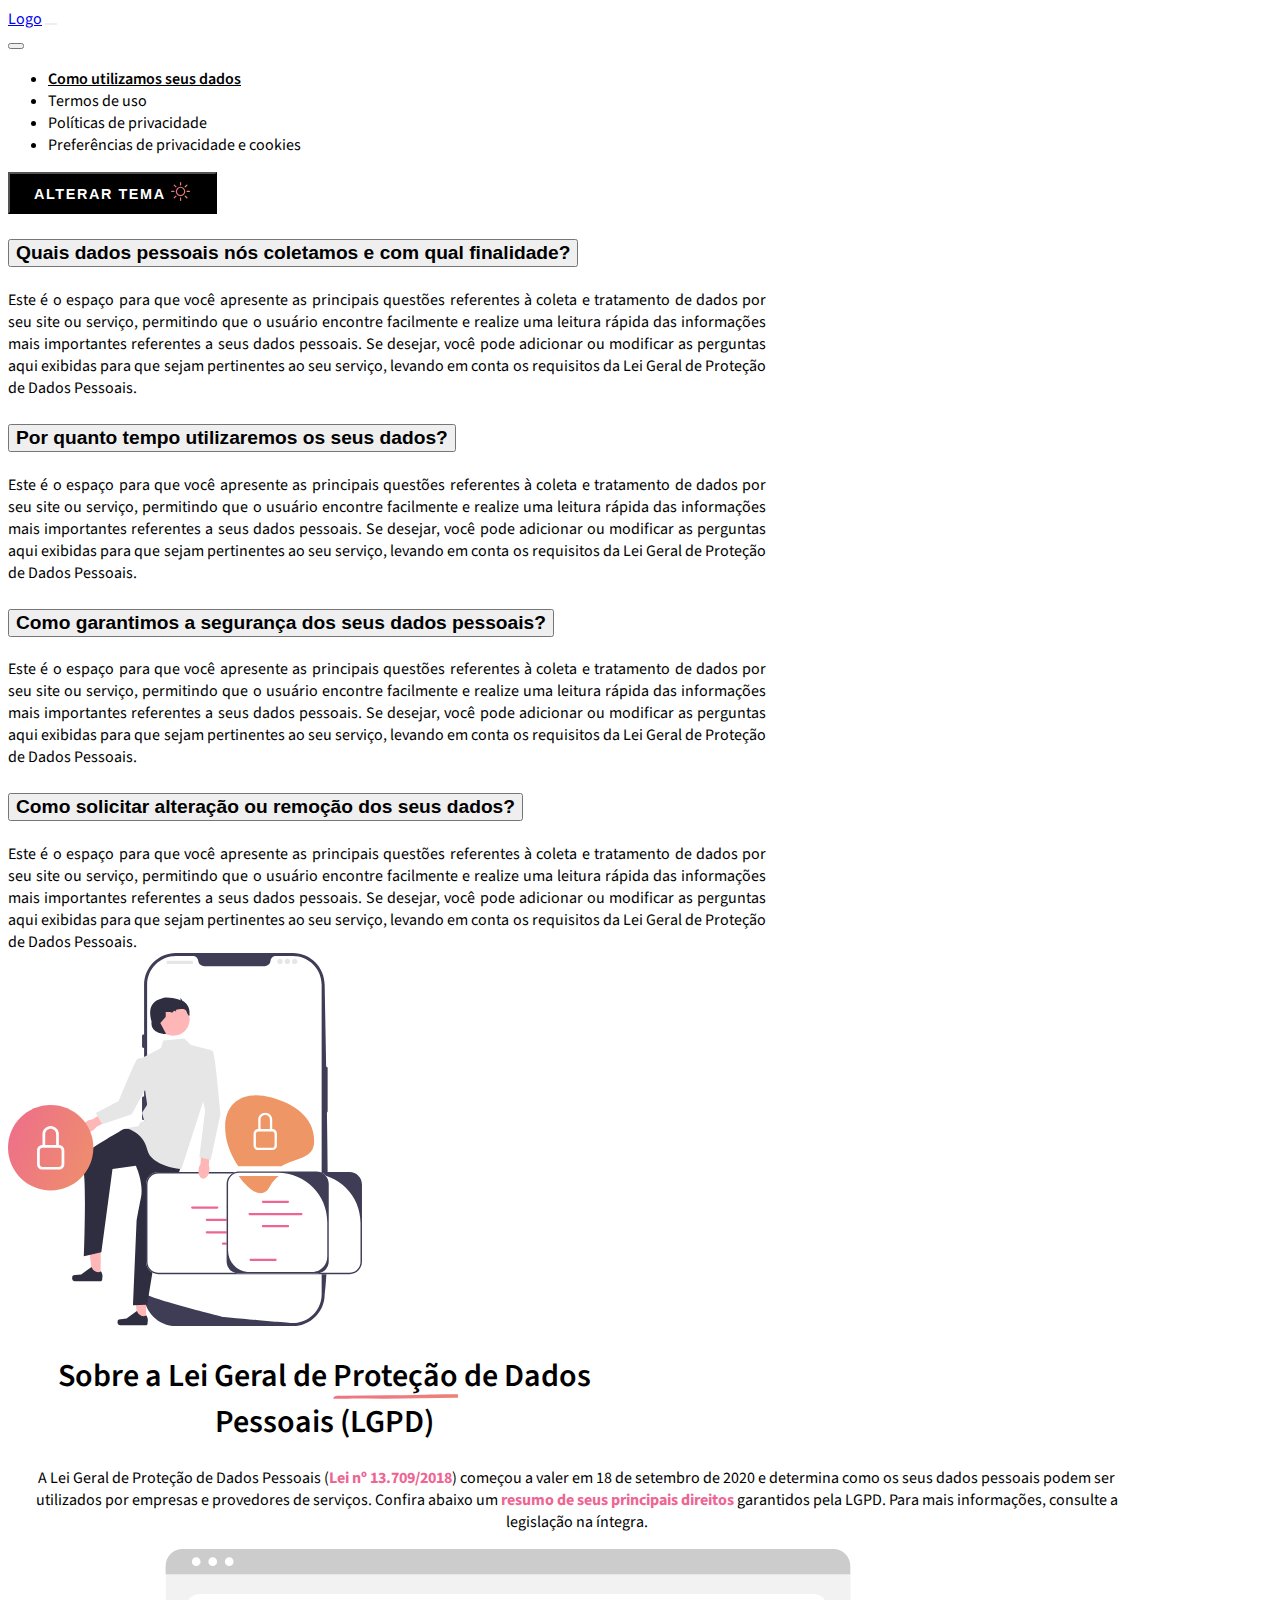
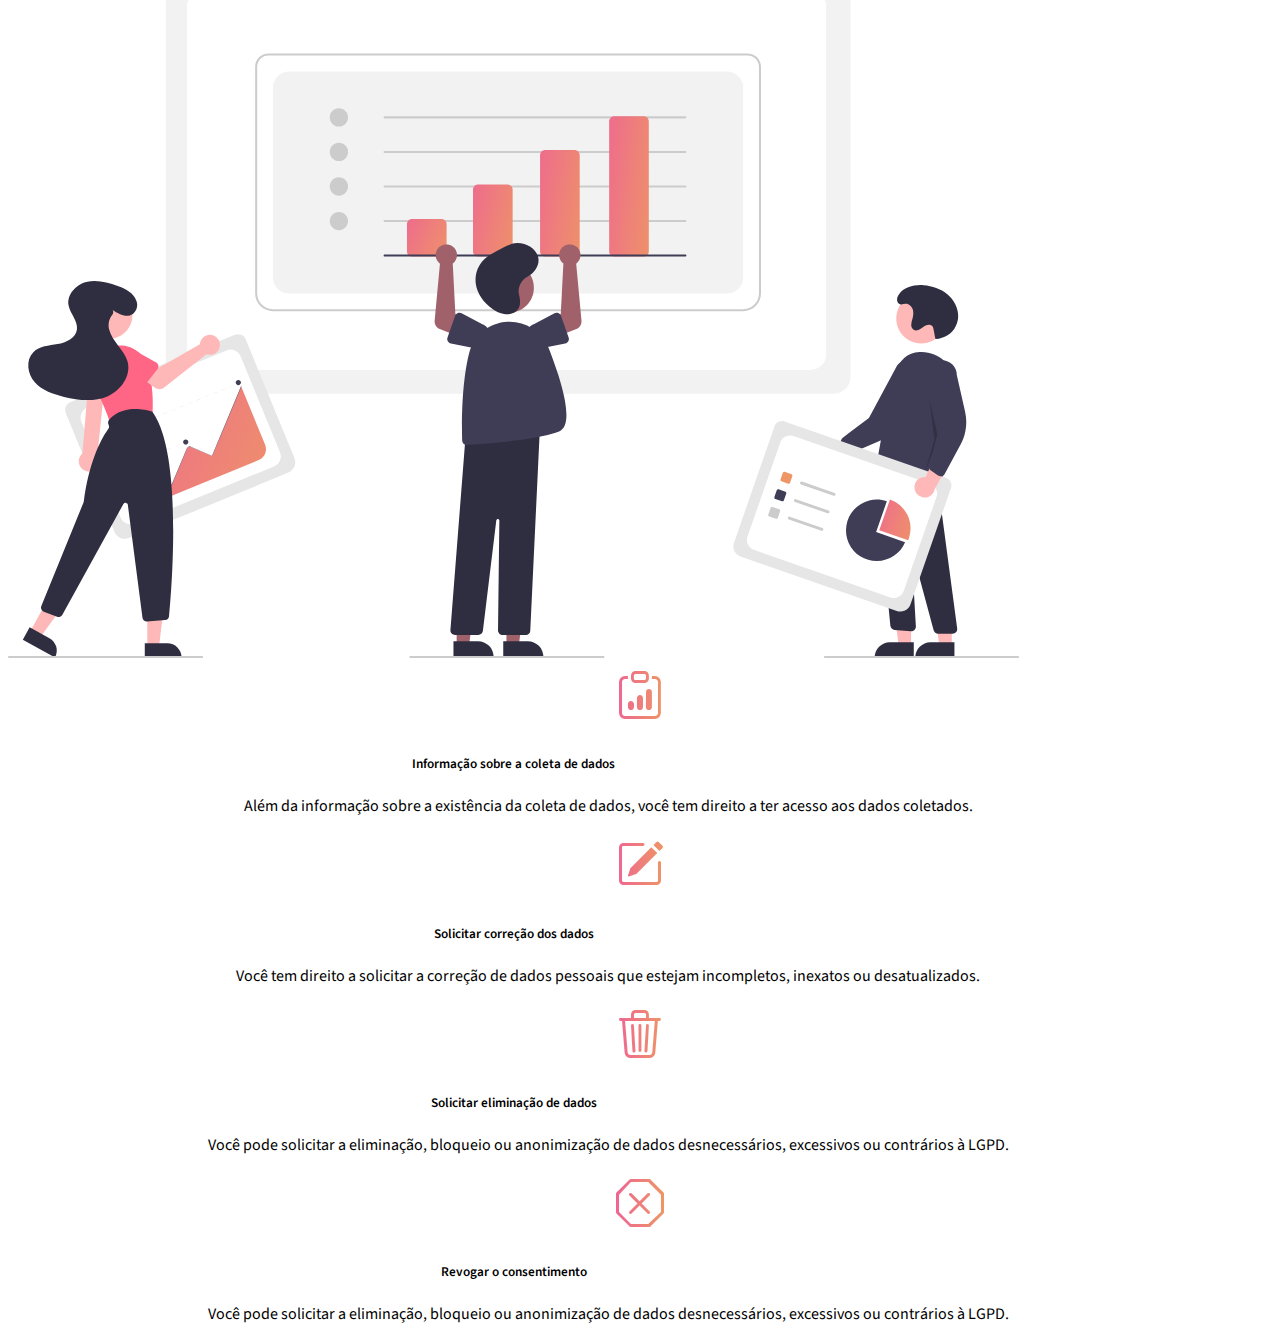
==== index.html @ 2333d72c "Adicionada primeira versão da página inicial" ====
<!doctype html>
<html lang="pt-BR">
  <head>
    <meta charset="utf-8">
    <meta name="viewport" content="width=device-width, initial-scale=1">
    <!-- Substitua o "Modelo para exibição de Termos de Uso e Políticas de Privacidade" pelo nome do seu site -->
    <title>Como utilizamos seus dados | Modelo para exibição de Termos de Uso e Políticas de Privacidade</title>
    <link href="https://cdn.jsdelivr.net/npm/bootstrap@5.2.0-beta1/dist/css/bootstrap.min.css" rel="stylesheet" integrity="sha384-0evHe/X+R7YkIZDRvuzKMRqM+OrBnVFBL6DOitfPri4tjfHxaWutUpFmBp4vmVor" crossorigin="anonymous">
    <link rel="stylesheet" href="https://cdn.jsdelivr.net/npm/bootstrap-icons@1.8.3/font/bootstrap-icons.css">
    <link rel="stylesheet" type="text/css" href="style.css">
    <link rel="preconnect" href="https://fonts.googleapis.com">
    <link rel="preconnect" href="https://fonts.gstatic.com" crossorigin>
    <link href="https://fonts.googleapis.com/css2?family=Source+Sans+Pro:wght@400;600&display=swap" rel="stylesheet">
  </head>
  <body>
    <a class="skip-content" href="#main-content">Pular para o conteúdo</a>
    <nav class="navbar navbar-expand-xl py-4">
      <div class="container d-flex justify-content-between">
        <!-- Adicione seu logotipo -->
        <a class="navbar-brand" href="/index.html">Logo</a>
        <button class="navbar-toggler" type="button" data-bs-toggle="offcanvas" data-bs-target="#offcanvasNavbar" aria-controls="offcanvasNavbar" aria-expanded="false" aria-label="Toggle navigation">
          <span class="navbar-toggler-icon"></span>
        </button>
        <div class="offcanvas offcanvas-end" tabindex="-1" id="offcanvasNavbar" aria-labelledby="offcanvasNavbarLabel">
          <div class="offcanvas-header">
            <button type="button" class="btn-close" data-bs-dismiss="offcanvas" aria-label="Close"></button>
          </div>  
          <div class="offcanvas-body">  
            <ul class="navbar-nav me-auto mb-2 mb-lg-0">
              <li class="nav-item d-flex align-items-center">
                <a class="nav-link active" aria-current="page" href="/index.html">Como utilizamos seus dados</a>
              </li>
              <li class="nav-item d-flex align-items-center">
                <a class="nav-link" href="/termos.html">Termos de uso</a>
              </li>
              <li class="nav-item d-flex align-items-center">
                <a class="nav-link" href="/politicas.html">Políticas de privacidade</a>
              </li>
              <li class="nav-item d-flex align-items-center">
                <a class="nav-link" href="/preferencias.html">Preferências de privacidade e cookies</a>
              </li>
            </ul>
            <button type="button" class="btn btn-primary d-flex align-items-center" data-toggle="button" aria-pressed="false" autocomplete="off">Alterar tema <i class="bi bi-brightness-high gradient-icon ps-2"></i></button>
          </div>
        </div>
      </div>
    </nav>
    <main id="main-content" tabindex="-1">
      <header class="container d-flex flex-row justify-content-between flex-wrap my-4">
          <div class="header-info d-flex justify-content-start align-items-center py-4">
            <div class="accordion accordion-flush" id="accordionFlush">
              <div class="accordion-item">
                <h2 class="accordion-header" id="flush-headingOne">
                  <button class="accordion-button collapsed px-0 py-3" type="button" data-bs-toggle="collapse" data-bs-target="#flush-collapseOne" aria-expanded="false" aria-controls="flush-collapseOne">
                    Quais dados pessoais nós coletamos e com qual finalidade?
                  </button>
                </h2>
                <div id="flush-collapseOne" class="accordion-collapse collapse show" aria-labelledby="flush-headingOne" data-bs-parent="#accordionFlush">
                  <div class="accordion-body px-0 py-3">Este é o espaço para que você apresente as principais questões referentes à coleta e tratamento de dados por seu site ou serviço, permitindo que o usuário encontre facilmente e realize uma leitura rápida das informações mais importantes referentes a seus dados pessoais. Se desejar, você pode adicionar ou modificar as perguntas aqui exibidas para que sejam pertinentes ao seu serviço, levando em conta os requisitos da Lei Geral de Proteção de Dados Pessoais.</div>
                </div>
              </div>
              <div class="accordion-item">
                <h2 class="accordion-header" id="flush-headingTwo">
                  <button class="accordion-button collapsed px-0 py-3" type="button" data-bs-toggle="collapse" data-bs-target="#flush-collapseTwo" aria-expanded="false" aria-controls="flush-collapseTwo">
                    Por quanto tempo utilizaremos os seus dados?
                  </button>
                </h2>
                <div id="flush-collapseTwo" class="accordion-collapse collapse" aria-labelledby="flush-headingTwo" data-bs-parent="#accordionFlush">
                  <div class="accordion-body px-0 py-3">Este é o espaço para que você apresente as principais questões referentes à coleta e tratamento de dados por seu site ou serviço, permitindo que o usuário encontre facilmente e realize uma leitura rápida das informações mais importantes referentes a seus dados pessoais. Se desejar, você pode adicionar ou modificar as perguntas aqui exibidas para que sejam pertinentes ao seu serviço, levando em conta os requisitos da Lei Geral de Proteção de Dados Pessoais.</div>
                </div>
              </div>
              <div class="accordion-item">
                <h2 class="accordion-header" id="flush-headingThree">
                  <button class="accordion-button collapsed px-0 py-3" type="button" data-bs-toggle="collapse" data-bs-target="#flush-collapseThree" aria-expanded="false" aria-controls="flush-collapseThree">
                    Como garantimos a segurança dos seus dados pessoais?
                  </button>
                </h2>
                <div id="flush-collapseThree" class="accordion-collapse collapse" aria-labelledby="flush-headingThree" data-bs-parent="#accordionFlush">
                  <div class="accordion-body px-0 py-3">Este é o espaço para que você apresente as principais questões referentes à coleta e tratamento de dados por seu site ou serviço, permitindo que o usuário encontre facilmente e realize uma leitura rápida das informações mais importantes referentes a seus dados pessoais. Se desejar, você pode adicionar ou modificar as perguntas aqui exibidas para que sejam pertinentes ao seu serviço, levando em conta os requisitos da Lei Geral de Proteção de Dados Pessoais.</div>
                </div>
              </div>
              <div class="accordion-item">
                <h2 class="accordion-header" id="flush-headingFour">
                  <button class="accordion-button collapsed px-0 py-3" type="button" data-bs-toggle="collapse" data-bs-target="#flush-collapseFour" aria-expanded="false" aria-controls="flush-collapseFour">
                    Como solicitar alteração ou remoção dos seus dados?
                  </button>
                </h2>
                <div id="flush-collapseFour" class="accordion-collapse collapse" aria-labelledby="flush-headingFour" data-bs-parent="#accordionFlush">
                  <div class="accordion-body px-0 py-3">Este é o espaço para que você apresente as principais questões referentes à coleta e tratamento de dados por seu site ou serviço, permitindo que o usuário encontre facilmente e realize uma leitura rápida das informações mais importantes referentes a seus dados pessoais. Se desejar, você pode adicionar ou modificar as perguntas aqui exibidas para que sejam pertinentes ao seu serviço, levando em conta os requisitos da Lei Geral de Proteção de Dados Pessoais.</div>
                </div>
              </div>
            </div>
          </div>
          <div class="header-img d-flex justify-content-center align-items-center py-4"><img src="img/header.svg" alt="" role="presentation"/></div>
      </header>
      <div class="container d-flex flex-column align-items-center my-5">
        <h1 class="about-title py-3">Sobre a Lei Geral de <span class="line">Proteção</span> de Dados Pessoais (LGPD)</h1>
        <p class="about-info py-4">A Lei Geral de Proteção de Dados Pessoais (<strong>Lei nº 13.709/2018</strong>) começou a valer em 18 de setembro de 2020 e determina como os seus dados pessoais podem ser utilizados por empresas e provedores de serviços. Confira abaixo um <strong>resumo de seus principais direitos</strong> garantidos pela LGPD. Para mais informações, consulte a legislação na íntegra.</p>
        <div class="about-img d-flex justify-content-center py-3"><img src="img/content.svg" alt="" role="presentation"/></div>
      </div>
      <div class="container py-4">
        <div class="row info-grid">
          <div class="col-md-3 info-grid-item d-flex flex-column align-items-center py-4">
            <i class="bi bi-clipboard-data gradient-icon"></i>
            <h5 class="info-grid-item-title py-2">Informação sobre a coleta de dados</h5>
            <p class="info-grid-item-text">Além da informação sobre a existência da coleta de dados, você tem direito a ter acesso aos dados coletados.</p>
          </div>
          <div class="col-md-3 info-grid-item d-flex flex-column align-items-center py-4">
            <i class="bi bi-pencil-square gradient-icon"></i>
            <h5 class="info-grid-item-title py-2">Solicitar correção dos dados</h5>
            <p class="info-grid-item-text">Você tem direito a solicitar a correção de dados pessoais que estejam incompletos, inexatos ou desatualizados.</p>
          </div>
          <div class="col-md-3 info-grid-item d-flex flex-column align-items-center py-4">
            <i class="bi bi-trash3 gradient-icon"></i>
            <h5 class="info-grid-item-title py-2">Solicitar eliminação de dados</h5>
            <p class="info-grid-item-text">Você pode solicitar a eliminação, bloqueio ou anonimização de dados desnecessários, excessivos ou contrários à LGPD.</p>
          </div>
          <div class="col-md-3 info-grid-item d-flex flex-column align-items-center py-4">
            <i class="bi bi-x-octagon gradient-icon"></i>
            <h5 class="info-grid-item-title py-2">Revogar o consentimento</h5>
            <p class="info-grid-item-text">Você pode solicitar a eliminação, bloqueio ou anonimização de dados desnecessários, excessivos ou contrários à LGPD.</p>
          </div>
        </div>
      
      </div>
    </main>
    <script src="https://cdn.jsdelivr.net/npm/bootstrap@5.2.0-beta1/dist/js/bootstrap.bundle.min.js" integrity="sha384-pprn3073KE6tl6bjs2QrFaJGz5/SUsLqktiwsUTF55Jfv3qYSDhgCecCxMW52nD2" crossorigin="anonymous"></script>
  </body>
</html>
---- style.css ----
body {
    font-family: 'Source Sans Pro', sans-serif;
}

h1, h2, h2 *, h3, h4, h5, h6 {
    font-weight: 600;
}

::selection {
    background: #EE9665;
    color: #fff;
}

strong {
    color: #EE6593;
}

.nav-item a {
    color: #000;
    font-weight: 400;
    text-decoration: none;
}

main a {
    color: #000;
    font-weight: 600;
    text-decoration: underline;
}
  
a:hover, .nav-item a:hover {
    color: #EE9665;
    text-decoration: underline;
    transition: all 0.2s linear;
}

a:focus {
    color: #EE9665;
    text-decoration: underline;
    outline: 2px solid rgba(241, 169, 129, 1);
}

.nav-item a.active {
    color: #000;
    font-weight: 600;
    text-decoration: underline;
}

a.skip-content {
    left: -999px;
    position: absolute;
    top: auto;
    width: 1px;
    height: 1px;
    overflow: hidden;
    z-index: -999;
}

a.skip-content:focus, a.skip-content:active {
    width: 100%;
    color: #fff;
    background-color: #EE6593;
    text-align: center;
    text-decoration: underline;
    left: auto;
    top: auto;
    height: auto;
    overflow: auto;
    text-align: center;
    z-index: 999;
}

.navbar-toggler {
    border: none;
}

.navbar-toggler:focus, .navbar-toggler:active, .navbar-toggler-icon:focus, button:focus {
    box-shadow: 0 0 0 0.25rem rgba(241, 169, 129, 1) !important;
    outline: 2px solid rgba(241, 169, 129, 1);
}

button.btn-primary {
    color: #fff;
    background-color: #000;
    border-color: #000;
    border-width: 2px;
    text-transform: uppercase;
    letter-spacing: 0.1rem;
    font-size: 0.9rem;
    font-weight: 600;
    padding: .5rem 1.5rem;
}

button.btn-primary:hover {
    color: #000;
    background-color: #fff;
    border-color: #000;
    transition: all 0.2s linear;
}

button.btn-primary:focus {
    color: #fff;
    background-color: #252525;
    border-color: #252525;
}

i.gradient-icon {
    background:-moz-linear-gradient(left, #EE6593 0%, #EE9665 100%); 
    background: -webkit-linear-gradient(left, #EE6593 0%,#EE9665 100%); 
    background: linear-gradient(to right, #EE6593 0%,#EE9665 100%);
    -webkit-background-clip: text;
    -moz-background-clip: text;
    background-clip: text;
   -webkit-text-fill-color:transparent;
}

i.solid-icon {
    color: #EE6593;
}

nav button i {
    font-size: 1.2rem;
}

.header-info {
    width: 60%;
}

.header-info .accordion {
    width: 100%;
}

.header-img {
    width: 40%;
}

.header-img img {
    width: 70%; 
}

.accordion {
    --bs-accordion-btn-icon: url("data:image/svg+xml,<svg viewBox='0 0 16 16' fill='%23333' xmlns='http://www.w3.org/2000/svg'><path fill-rule='evenodd' d='M8 4a.5.5 0 0 1 .5.5v3h3a.5.5 0 0 1 0 1h-3v3a.5.5 0 0 1-1 0v-3h-3a.5.5 0 0 1 0-1h3v-3A.5.5 0 0 1 8 4z' clip-rule='evenodd'/></svg>");
    --bs-accordion-btn-active-icon: url("data:image/svg+xml,<svg viewBox='0 0 16 16' fill='%23333' xmlns='http://www.w3.org/2000/svg'><path fill-rule='evenodd' d='M4 8a.5.5 0 0 1 .5-.5h7a.5.5 0 0 1 0 1h-7A.5.5 0 0 1 4 8z' clip-rule='evenodd'/></svg>");
    --bs-accordion-border-width: 0px;
    --bs-accordion-btn-focus-box-shadow: 0 0 0 0.25rem rgba(241, 169, 129, 1);
    --bs-accordion-active-color: #000;
    --bs-accordion-active-bg: #fff;
}

.accordion-button {
    font-size: 1.2rem;
}

.accordion-body {
    text-align: justify;
}

.about-title {
    text-align: center;
    width: 50%;
}

.line {
    display: inline-block;
    background-image: url("img/line.svg");
    background-position: 0 100%;
    background-size: 200px;
    background-repeat: no-repeat;
}

.about-info {
    text-align: center;
    width: 90%;
}

.about-img img {
    width: 80%;
}

.info-grid-item i {
    font-size: 3rem;
}

.info-grid-item {
    text-align: center;
}

.info-grid-item-title {
    width: 80%;
}

.info-grid-item-text {
    width: 95%;
}

@media (max-width: 991.98px) { 
    .header-info {
        width: 100%;
    }
    
    .header-img {
       width: 100%;
    }

    .header-img img {
        width: 50%; 
    }

    .about-title {
        width: 100%;
    }

    .about-info {
        width: 100%;
    }
}
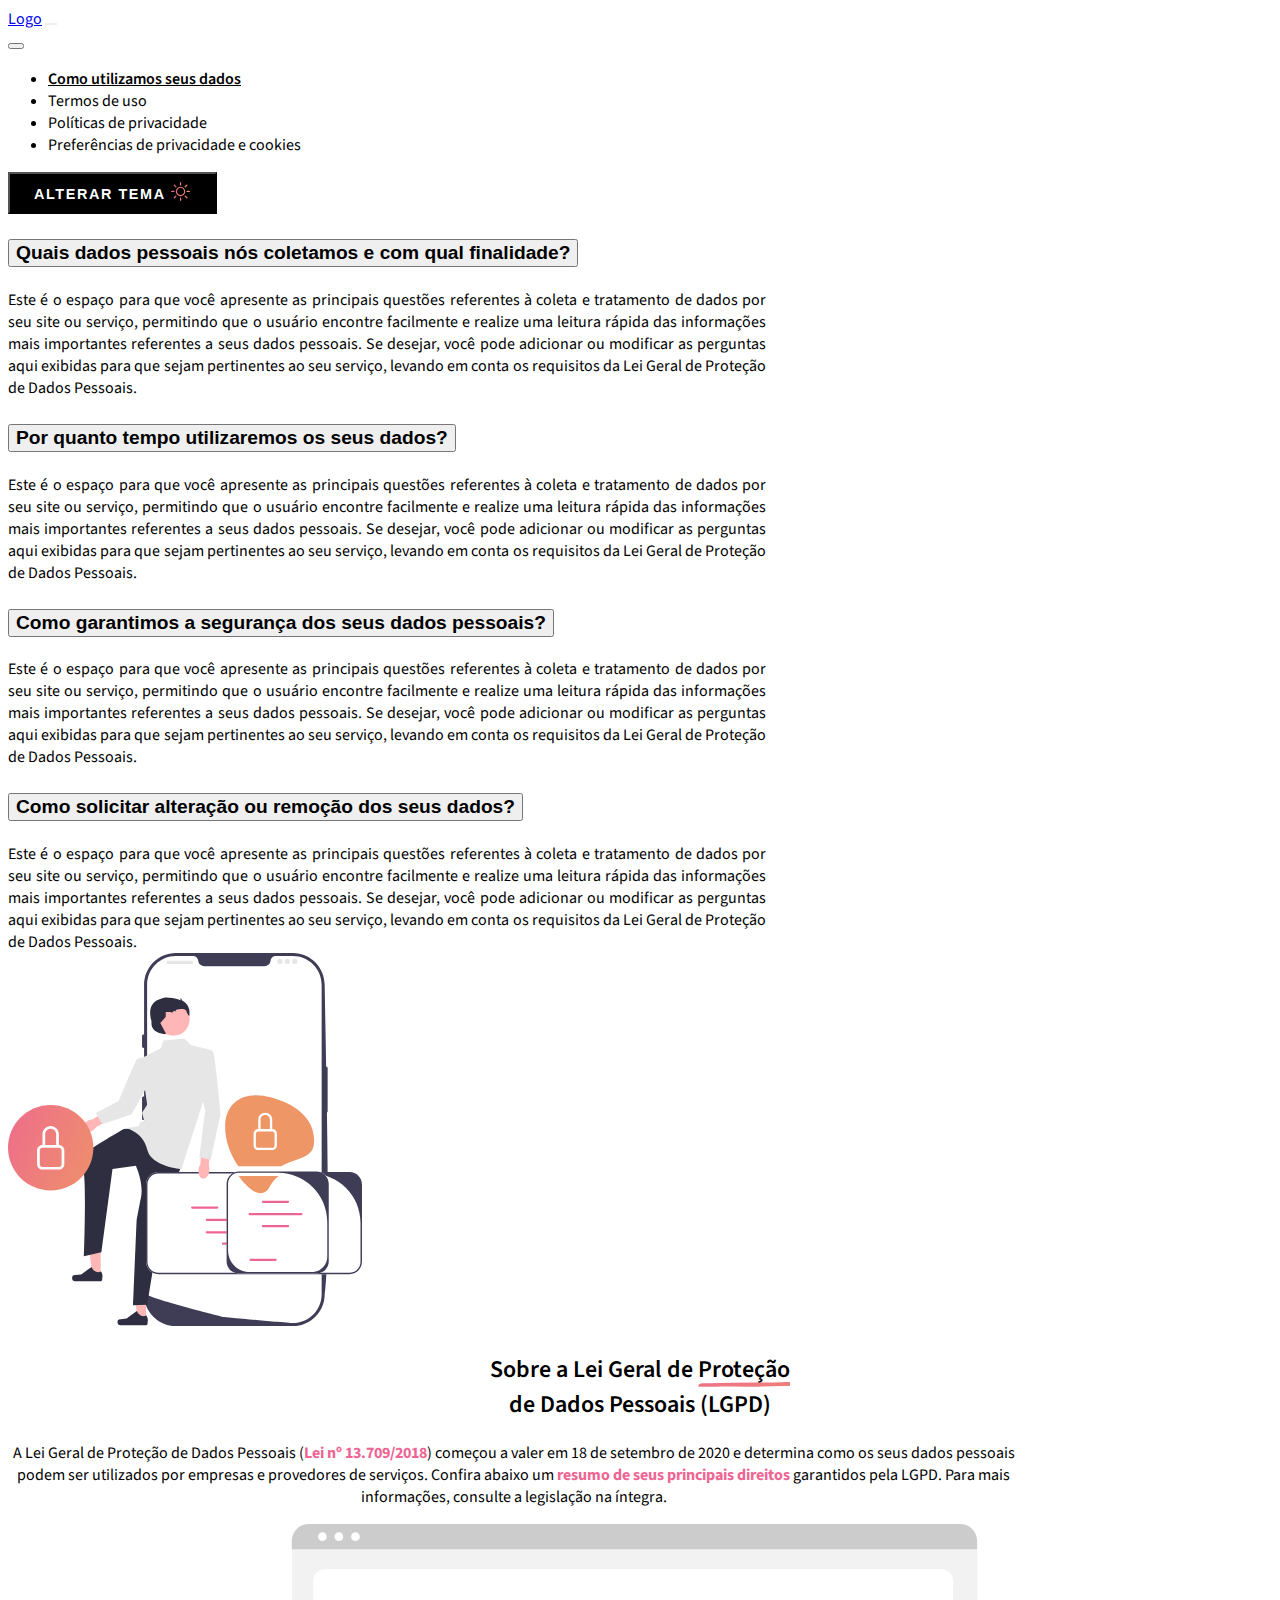
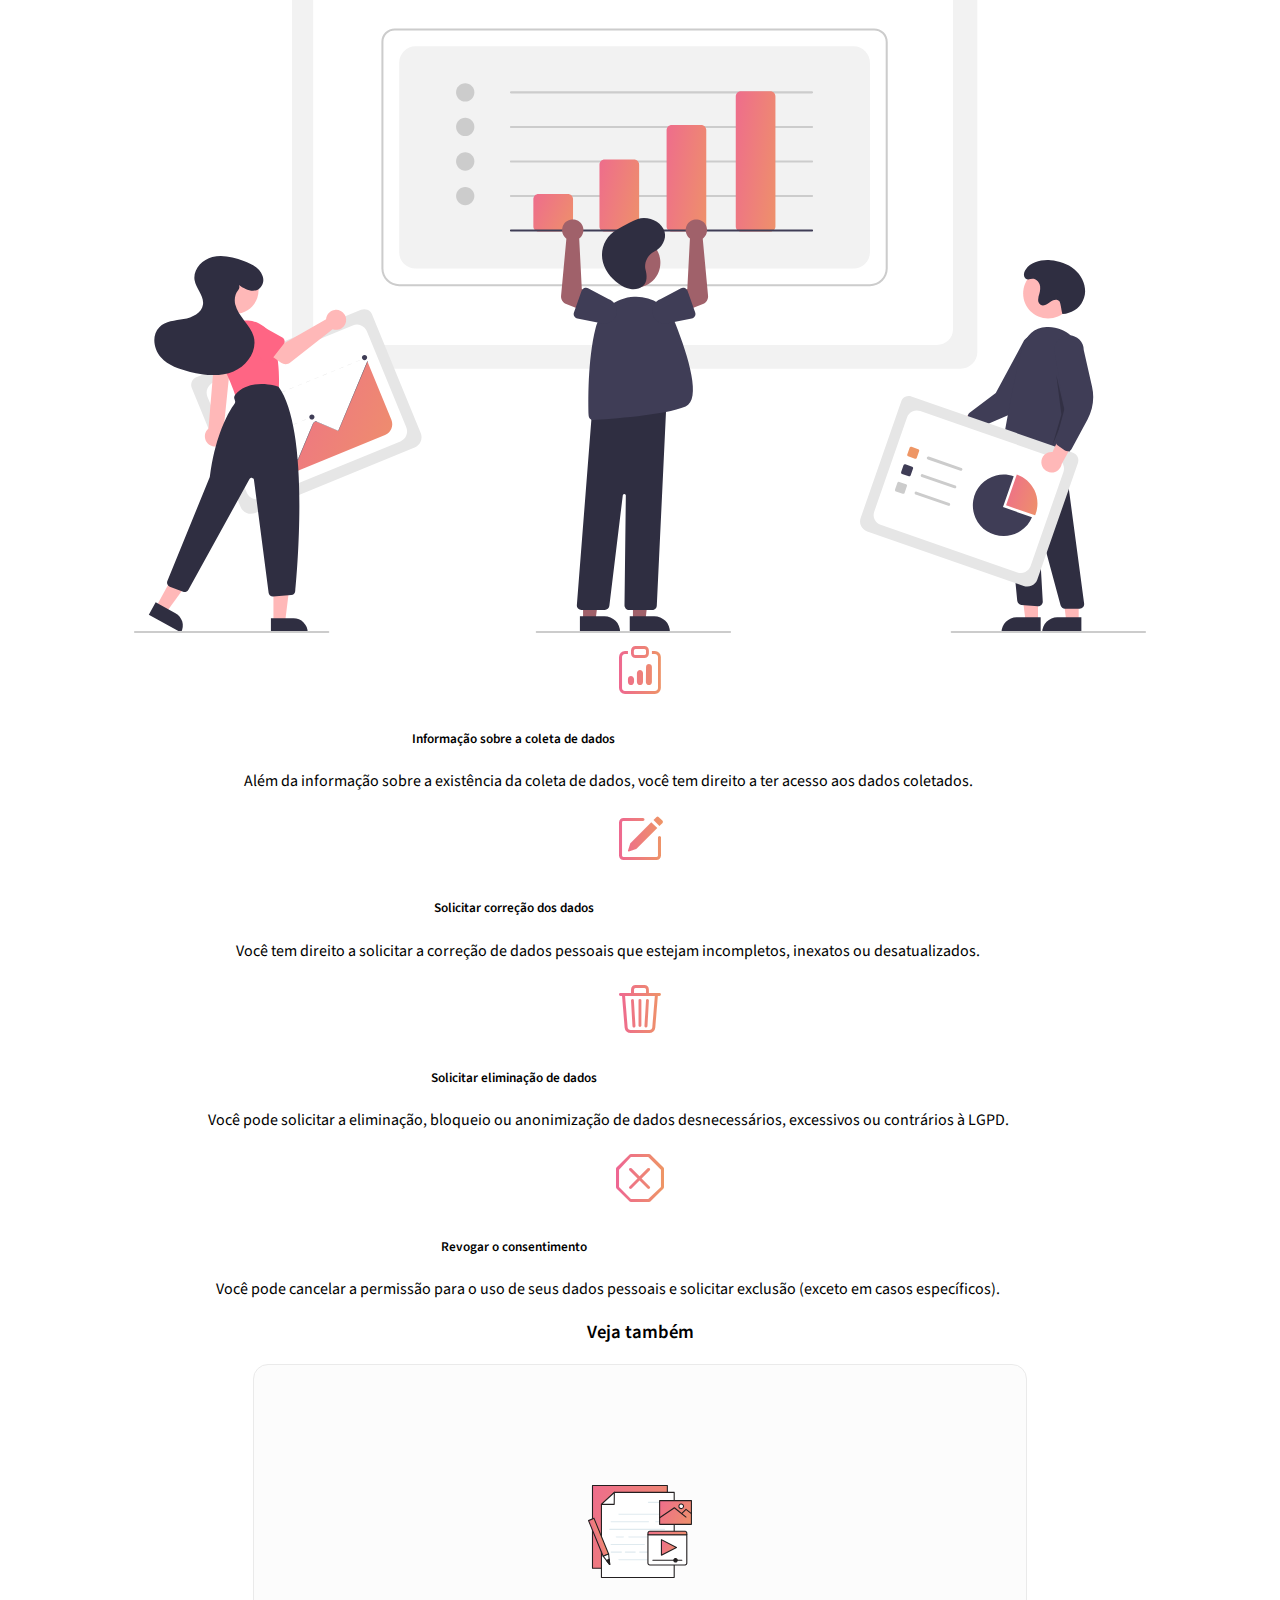
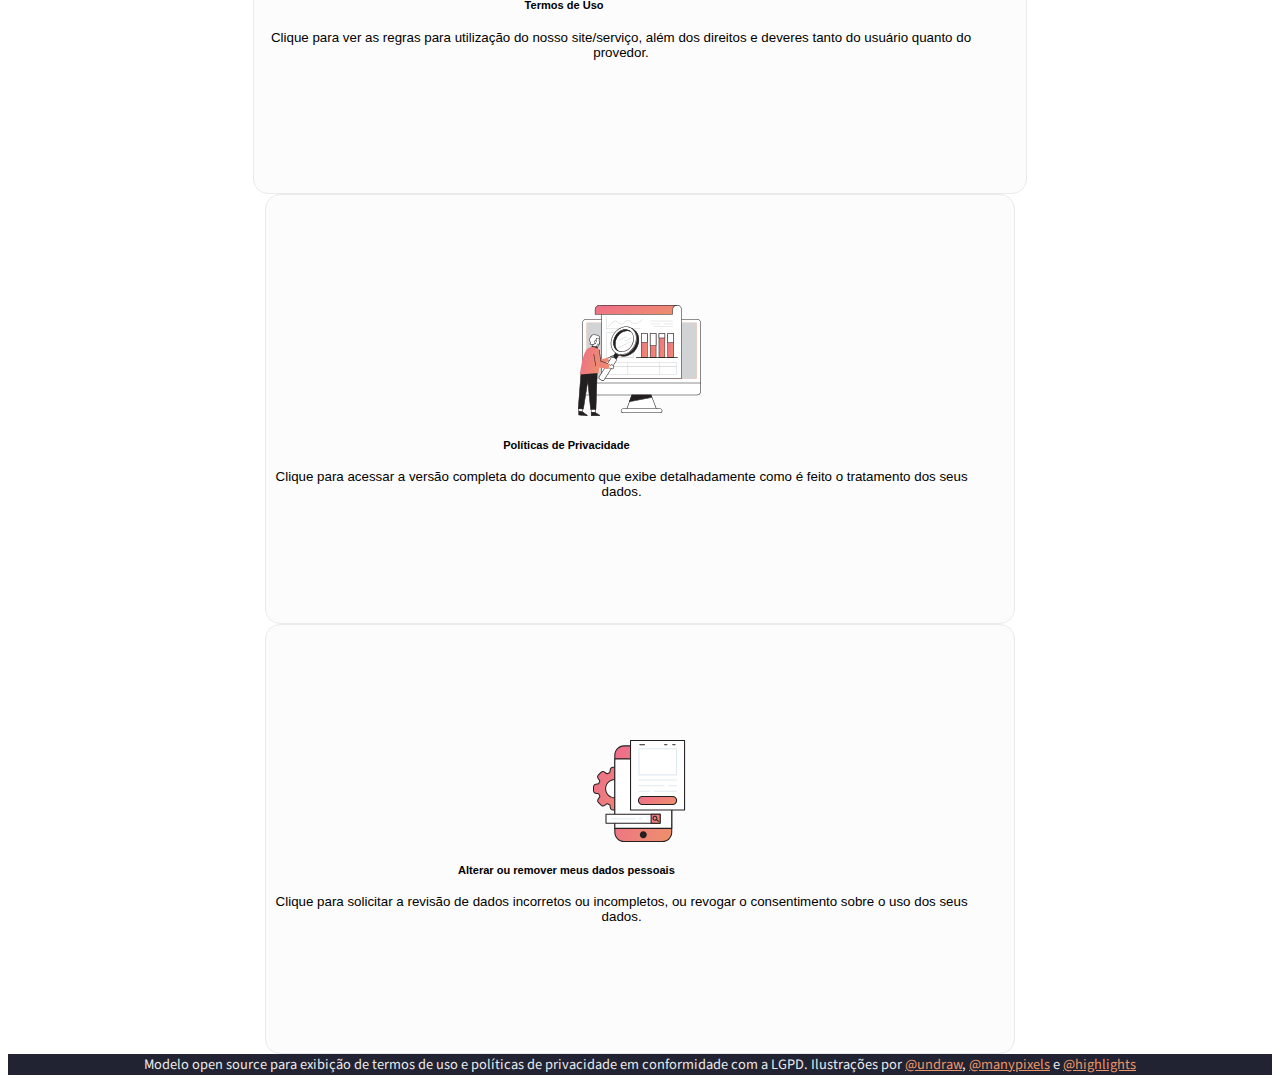
==== commit ce8ec497: "Adicionada versão completa da página inicial" ====
--- a/index.html
+++ b/index.html
@@ -46,7 +46,7 @@
       </div>
     </nav>
     <main id="main-content" tabindex="-1">
-      <header class="container d-flex flex-row justify-content-between flex-wrap my-4">
+      <header class="container d-flex flex-row justify-content-between flex-wrap-reverse my-5">
           <div class="header-info d-flex justify-content-start align-items-center py-4">
             <div class="accordion accordion-flush" id="accordionFlush">
               <div class="accordion-item">
@@ -93,37 +93,69 @@
           </div>
           <div class="header-img d-flex justify-content-center align-items-center py-4"><img src="img/header.svg" alt="" role="presentation"/></div>
       </header>
-      <div class="container d-flex flex-column align-items-center my-5">
-        <h1 class="about-title py-3">Sobre a Lei Geral de <span class="line">Proteção</span> de Dados Pessoais (LGPD)</h1>
-        <p class="about-info py-4">A Lei Geral de Proteção de Dados Pessoais (<strong>Lei nº 13.709/2018</strong>) começou a valer em 18 de setembro de 2020 e determina como os seus dados pessoais podem ser utilizados por empresas e provedores de serviços. Confira abaixo um <strong>resumo de seus principais direitos</strong> garantidos pela LGPD. Para mais informações, consulte a legislação na íntegra.</p>
-        <div class="about-img d-flex justify-content-center py-3"><img src="img/content.svg" alt="" role="presentation"/></div>
-      </div>
-      <div class="container py-4">
-        <div class="row info-grid">
-          <div class="col-md-3 info-grid-item d-flex flex-column align-items-center py-4">
-            <i class="bi bi-clipboard-data gradient-icon"></i>
-            <h5 class="info-grid-item-title py-2">Informação sobre a coleta de dados</h5>
-            <p class="info-grid-item-text">Além da informação sobre a existência da coleta de dados, você tem direito a ter acesso aos dados coletados.</p>
-          </div>
-          <div class="col-md-3 info-grid-item d-flex flex-column align-items-center py-4">
-            <i class="bi bi-pencil-square gradient-icon"></i>
-            <h5 class="info-grid-item-title py-2">Solicitar correção dos dados</h5>
-            <p class="info-grid-item-text">Você tem direito a solicitar a correção de dados pessoais que estejam incompletos, inexatos ou desatualizados.</p>
-          </div>
-          <div class="col-md-3 info-grid-item d-flex flex-column align-items-center py-4">
-            <i class="bi bi-trash3 gradient-icon"></i>
-            <h5 class="info-grid-item-title py-2">Solicitar eliminação de dados</h5>
-            <p class="info-grid-item-text">Você pode solicitar a eliminação, bloqueio ou anonimização de dados desnecessários, excessivos ou contrários à LGPD.</p>
-          </div>
-          <div class="col-md-3 info-grid-item d-flex flex-column align-items-center py-4">
-            <i class="bi bi-x-octagon gradient-icon"></i>
-            <h5 class="info-grid-item-title py-2">Revogar o consentimento</h5>
-            <p class="info-grid-item-text">Você pode solicitar a eliminação, bloqueio ou anonimização de dados desnecessários, excessivos ou contrários à LGPD.</p>
+      <section class="my-5">
+        <div class="container about d-flex flex-column align-items-center">
+          <h2 class="about-title py-4">Sobre a Lei Geral de <span class="line">Proteção</span><br> de Dados Pessoais (LGPD)</h2>
+          <p class="about-text py-2">A Lei Geral de Proteção de Dados Pessoais (<strong>Lei nº 13.709/2018</strong>) começou a valer em 18 de setembro de 2020 e determina como os seus dados pessoais podem ser utilizados por empresas e provedores de serviços. Confira abaixo um <strong>resumo de seus principais direitos</strong> garantidos pela LGPD. Para mais informações, consulte a legislação na íntegra.</p>
+          <div class="about-img d-flex justify-content-center py-5"><img src="img/content.svg" alt="" role="presentation"/></div>
+        </div>
+        <div class="container pt-5 pb-4">
+          <div class="row info-grid">
+            <div class="col-md-3 info-grid-item d-flex flex-column align-items-center py-4">
+              <i class="bi bi-clipboard-data gradient-icon"></i>
+              <h5 class="info-grid-item-title py-2">Informação sobre a coleta de dados</h5>
+              <p class="info-grid-item-text">Além da informação sobre a existência da coleta de dados, você tem direito a ter acesso aos dados coletados.</p>
+            </div>
+            <div class="col-md-3 info-grid-item d-flex flex-column align-items-center py-4">
+              <i class="bi bi-pencil-square gradient-icon"></i>
+              <h5 class="info-grid-item-title py-2">Solicitar correção dos dados</h5>
+              <p class="info-grid-item-text">Você tem direito a solicitar a correção de dados pessoais que estejam incompletos, inexatos ou desatualizados.</p>
+            </div>
+            <div class="col-md-3 info-grid-item d-flex flex-column align-items-center py-4">
+              <i class="bi bi-trash3 gradient-icon"></i>
+              <h5 class="info-grid-item-title py-2">Solicitar eliminação de dados</h5>
+              <p class="info-grid-item-text">Você pode solicitar a eliminação, bloqueio ou anonimização de dados desnecessários, excessivos ou contrários à LGPD.</p>
+            </div>
+            <div class="col-md-3 info-grid-item d-flex flex-column align-items-center py-4">
+              <i class="bi bi-x-octagon gradient-icon"></i>
+              <h5 class="info-grid-item-title py-2">Revogar o consentimento</h5>
+              <p class="info-grid-item-text">Você pode cancelar a permissão para o uso de seus dados pessoais e solicitar exclusão (exceto em casos específicos).</p>
+            </div>
           </div>
         </div>
-      
+      </section>
+      <section class="container links-grid py-4">
+        <h3 class="mb-5">Veja também</h3>
+        <div class="row">
+          <div class="col-md-4 py-4">
+              <button class="links-grid-item d-flex flex-column justify-content-center align-items-center py-3 px-3" type="button" onclick="location.href='/terms.html';" onkeypress="location.href='terms.html';">
+                <img src="img/terms.svg" alt="" role="presentation" class="py-3"/>
+                <h5 class="links-grid-item-title py-2">Termos de Uso</h5>
+                <p class="links-grid-item-text">Clique para ver as regras para utilização do nosso site/serviço, além dos direitos e deveres tanto do usuário quanto do provedor.</p>
+              </button>
+          </div>
+          <div class="col-md-4 py-4">
+            <button class="links-grid-item d-flex flex-column justify-content-center align-items-center py-3 px-3" type="button" onclick="location.href='/privacy.html';" onkeypress="location.href='privacy.html';">
+              <img src="img/privacy.svg" alt="" role="presentation" class="py-3"/>
+              <h5 class="links-grid-item-title py-2">Políticas de Privacidade</h5>
+              <p class="links-grid-item-text">Clique para acessar a versão completa do documento que exibe detalhadamente como é feito o tratamento dos seus dados.</p>
+            </button>
+          </div>
+          <div class="col-md-4 py-4">
+            <button class="links-grid-item d-flex flex-column justify-content-center align-items-center py-3 px-3" type="button" onclick="location.href='/settings.html';" onkeypress="location.href='settings.html';">
+              <img src="img/settings.svg" alt="" role="presentation" class="py-3"/>
+              <h5 class="links-grid-item-title py-2">Alterar ou remover meus dados pessoais</h5>
+              <p class="links-grid-item-text">Clique para solicitar a revisão de dados incorretos ou incompletos, ou revogar o consentimento sobre o uso dos seus dados.</p>
+            </button>
+          </div>
+        </div>
+      </section>
+    </main>
+    <footer class="mt-5">
+      <div class="container py-5">
+        <span class="footer-text">Modelo open source para exibição de termos de uso e políticas de privacidade em conformidade com a LGPD. Ilustrações por <a href="https://undraw.co/">@undraw</a>, <a href="https://www.manypixels.co/">@manypixels</a> e <a href="https://www.highlights.design/">@highlights</a></span>
       </div>
-    </main>
+      </footer>
     <script src="https://cdn.jsdelivr.net/npm/bootstrap@5.2.0-beta1/dist/js/bootstrap.bundle.min.js" integrity="sha384-pprn3073KE6tl6bjs2QrFaJGz5/SUsLqktiwsUTF55Jfv3qYSDhgCecCxMW52nD2" crossorigin="anonymous"></script>
   </body>
 </html>
--- a/style.css
+++ b/style.css
@@ -21,28 +21,53 @@
     text-decoration: none;
 }
 
+.nav-item a:hover {
+    color: #EE9665;
+    text-decoration: underline;
+    transition: all 0.2s linear;
+}
+
+.nav-item a:focus {
+    color: #EE9665;
+    text-decoration: underline;
+    outline: 2px solid rgba(241, 169, 129, 1);
+}
+
+.nav-item a.active {
+    color: #000;
+    font-weight: 600;
+    text-decoration: underline;
+}
+
 main a {
     color: #000;
     font-weight: 600;
     text-decoration: underline;
 }
-  
-a:hover, .nav-item a:hover {
-    color: #EE9665;
-    text-decoration: underline;
-    transition: all 0.2s linear;
-}
-
-a:focus {
-    color: #EE9665;
-    text-decoration: underline;
+
+main a:hover {
+    color: #EE9665;
+    transition: all 0.2s linear;
+}
+
+main a:focus {
+    color: #EE9665;
     outline: 2px solid rgba(241, 169, 129, 1);
 }
 
-.nav-item a.active {
-    color: #000;
-    font-weight: 600;
-    text-decoration: underline;
+footer a {
+    color: #EE9665;
+    text-decoration: underline;
+}
+
+footer a:hover {
+    color: #EE6593;
+    transition: all 0.2s linear;
+}
+
+footer a:focus {
+    color: #EE6593;
+    outline: 2px solid rgba(238,101,147, 0.8);
 }
 
 a.skip-content {
@@ -98,9 +123,10 @@
 }
 
 button.btn-primary:focus {
-    color: #fff;
-    background-color: #252525;
-    border-color: #252525;
+    color: #000;
+    background-color: #fff;
+    border-color: #000;
+    transition: all 0.2s linear;
 }
 
 i.gradient-icon {
@@ -154,9 +180,8 @@
     text-align: justify;
 }
 
-.about-title {
-    text-align: center;
-    width: 50%;
+.about {
+    text-align: center;
 }
 
 .line {
@@ -167,9 +192,8 @@
     background-repeat: no-repeat;
 }
 
-.about-info {
-    text-align: center;
-    width: 90%;
+.about-text {
+    width: 80%;
 }
 
 .about-img img {
@@ -190,6 +214,37 @@
 
 .info-grid-item-text {
     width: 95%;
+}
+
+.links-grid {
+    text-align: center;
+}
+
+.links-grid-item {
+    background-color: #FCFCFC;
+    border: 1px solid #EAEAEA;
+    border-radius: 15px;
+}
+
+.links-grid-item:hover, .links-grid-item:focus {
+    background-color: #ee95650a;
+    border: 1px solid #EE9565;
+    transition: all 0.2s linear;
+}
+
+.links-grid-item-title {
+    width: 80%;
+}
+
+.links-grid-item-text {
+    width: 95%;
+}
+
+footer {
+    background-color: #212232;
+    color: #EAEAEA;
+    font-size: 0.9rem;
+    text-align: center;
 }
 
 @media (max-width: 991.98px) { 
@@ -212,4 +267,10 @@
     .about-info {
         width: 100%;
     }
+}
+
+@media (min-width: 768px) { 
+    .links-grid-item {
+        min-height: 430px;
+    }
 }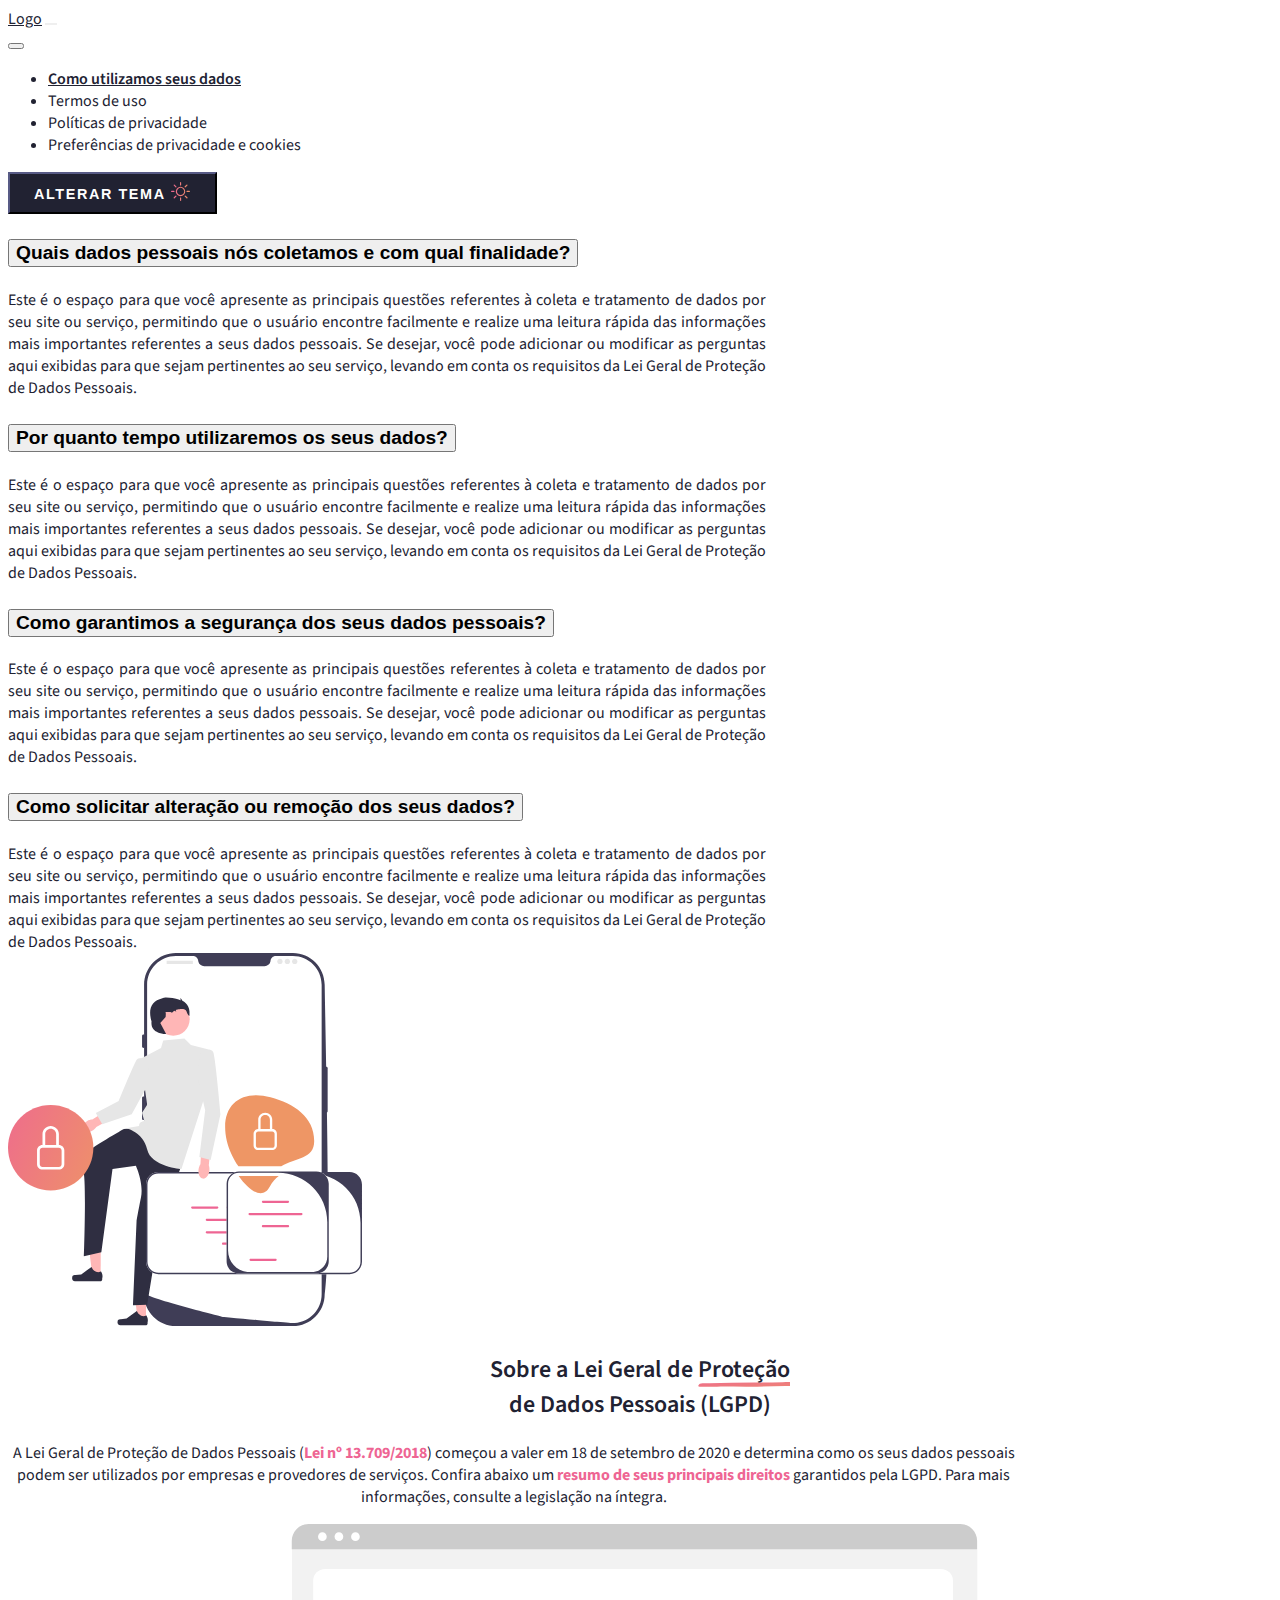
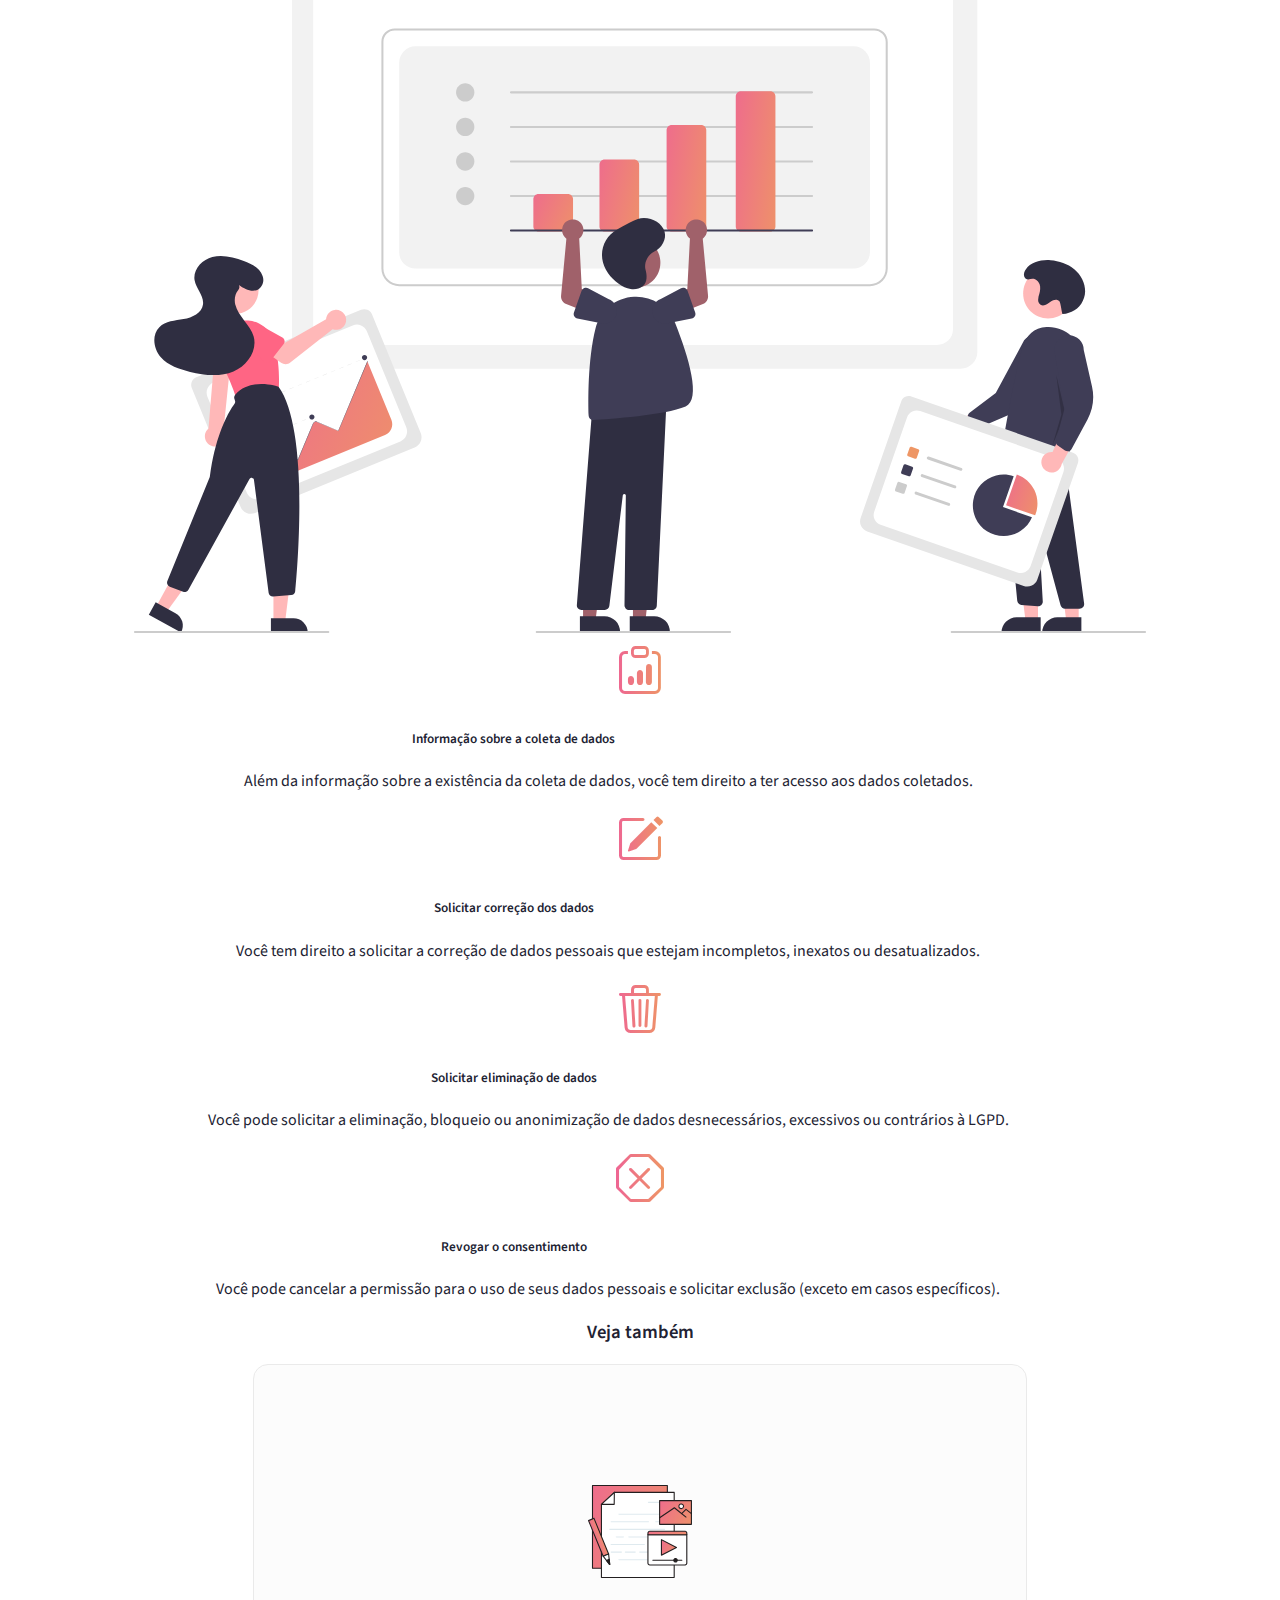
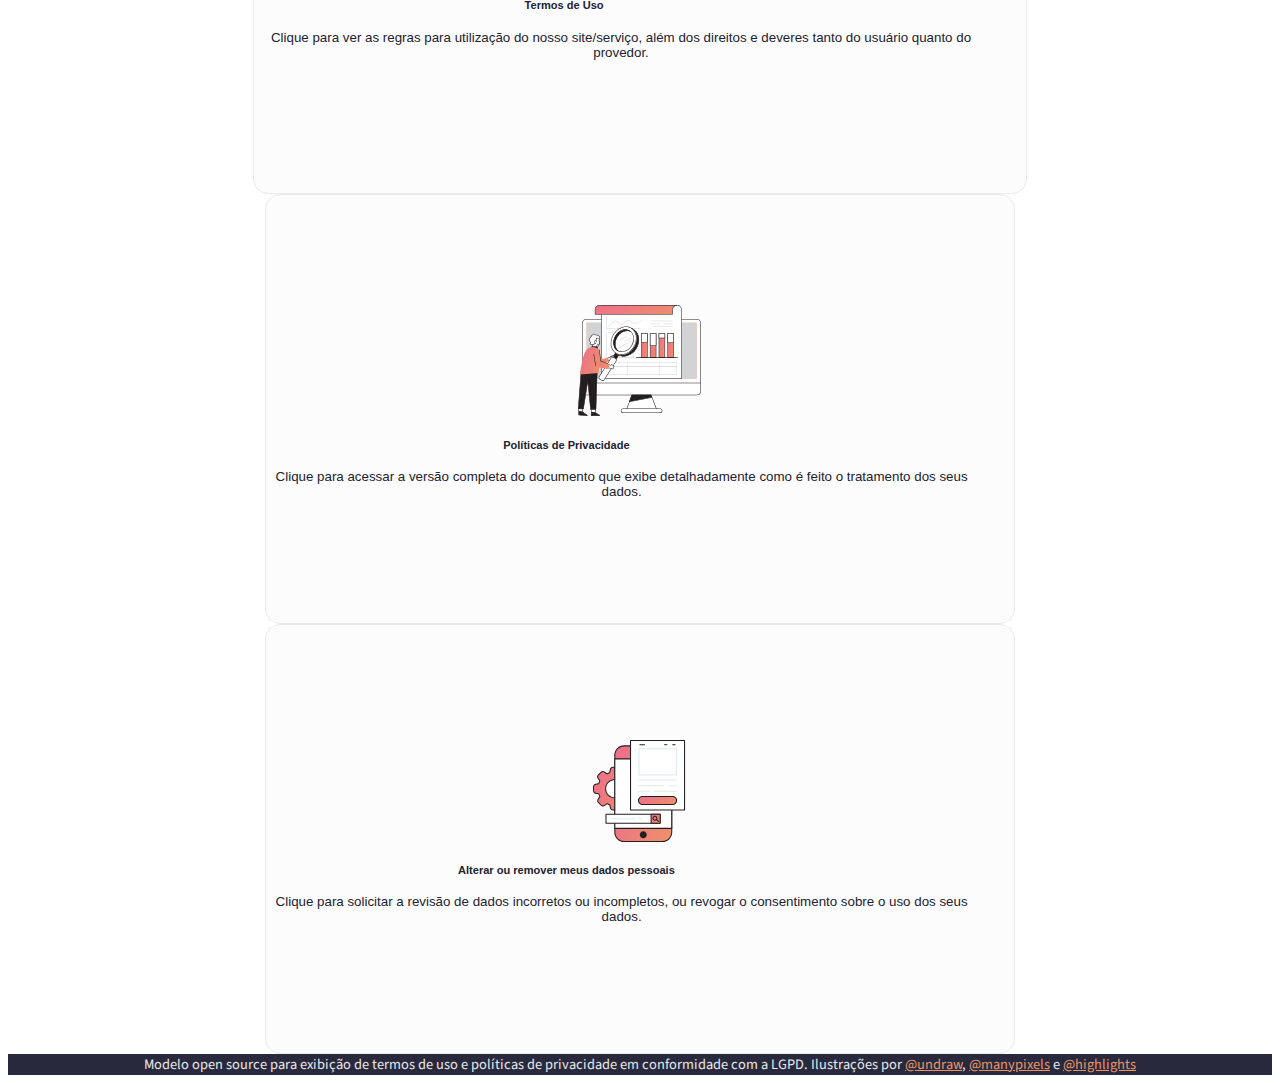
==== commit d279a682: "Implementados dois esquemas de cores predefinidos" ====
--- a/index.html
+++ b/index.html
@@ -40,7 +40,7 @@
                 <a class="nav-link" href="/preferencias.html">Preferências de privacidade e cookies</a>
               </li>
             </ul>
-            <button type="button" class="btn btn-primary d-flex align-items-center" data-toggle="button" aria-pressed="false" autocomplete="off">Alterar tema <i class="bi bi-brightness-high gradient-icon ps-2"></i></button>
+            <button type="button" class="btn btn-primary d-flex align-items-center" data-toggle="button" aria-pressed="false" autocomplete="off" onclick="themeSwitch()" onkeypress="themeSwitch()">Alterar tema <i class="bi bi-brightness-high gradient-icon ps-2"></i></button>
           </div>
         </div>
       </div>
@@ -157,5 +157,6 @@
       </div>
       </footer>
     <script src="https://cdn.jsdelivr.net/npm/bootstrap@5.2.0-beta1/dist/js/bootstrap.bundle.min.js" integrity="sha384-pprn3073KE6tl6bjs2QrFaJGz5/SUsLqktiwsUTF55Jfv3qYSDhgCecCxMW52nD2" crossorigin="anonymous"></script>
+    <script src="scripts.js"></script>
   </body>
 </html>
--- a/style.css
+++ b/style.css
@@ -1,5 +1,36 @@
+:root {
+    --body-bg: #FFFFFF;
+    --body-bg-two: #FCFCFC;
+    --body-bg-three: #EAEAEA;
+    --button-bg: #212232;
+    --footer-bg: #28293D;
+    --body-color: #212232;
+    --body-color-two: #FCFCFC;
+    --body-color-three: #EAEAEA;
+    --button-color: #FFFFFF;
+    --footer-color: #EAEAEA;
+    --svg-filter: invert(10%) sepia(29%) saturate(794%) hue-rotate(197deg) brightness(91%) contrast(90%);
+    /* Altere as cores do bloco abaixo para combinar com a identidade visual do seu site */
+    --primary-accent: #EE6593;
+    --secondary-accent: #EE9665;
+    --secondary-accent-light: #ee95650a;
+    --main-outline: rgba(241, 169, 129, 1);
+    --side-outline: rgba(238,101,147, 0.8);
+    /* ------- */
+}
+
+.dark-mode:root {
+    --body-bg: #212232;
+    --body-bg-two: #28293D;
+    --body-bg-three: #393A57;
+    --body-color: #FFFFFF;
+    --svg-filter: invert(99%) sepia(6%) saturate(1%) hue-rotate(3deg) brightness(105%) contrast(100%);
+}
+
 body {
     font-family: 'Source Sans Pro', sans-serif;
+    background-color: var(--body-bg);
+    color: var(--body-color);
 }
 
 h1, h2, h2 *, h3, h4, h5, h6 {
@@ -7,67 +38,67 @@
 }
 
 ::selection {
-    background: #EE9665;
-    color: #fff;
+    background: var(--secondary-accent);
+    color: var(--body-bg);
 }
 
 strong {
-    color: #EE6593;
+    color: var(--primary-accent);
 }
 
 .nav-item a {
-    color: #000;
+    color: var(--body-color);
     font-weight: 400;
     text-decoration: none;
 }
 
 .nav-item a:hover {
-    color: #EE9665;
+    color: var(--secondary-accent);
     text-decoration: underline;
     transition: all 0.2s linear;
 }
 
 .nav-item a:focus {
-    color: #EE9665;
-    text-decoration: underline;
-    outline: 2px solid rgba(241, 169, 129, 1);
+    color: var(--secondary-accent);
+    text-decoration: underline;
+    outline: 2px solid var(--main-outline);
 }
 
 .nav-item a.active {
-    color: #000;
+    color: var(--body-color) !important;
     font-weight: 600;
     text-decoration: underline;
 }
 
 main a {
-    color: #000;
+    color: var(--body-color);
     font-weight: 600;
     text-decoration: underline;
 }
 
 main a:hover {
-    color: #EE9665;
+    color: var(--secondary-accent);
     transition: all 0.2s linear;
 }
 
 main a:focus {
-    color: #EE9665;
-    outline: 2px solid rgba(241, 169, 129, 1);
+    color: var(--secondary-accent);
+    outline: 2px solid var(--main-outline);
 }
 
 footer a {
-    color: #EE9665;
+    color: var(--secondary-accent);
     text-decoration: underline;
 }
 
 footer a:hover {
-    color: #EE6593;
+    color: var(--primary-accent);
     transition: all 0.2s linear;
 }
 
 footer a:focus {
-    color: #EE6593;
-    outline: 2px solid rgba(238,101,147, 0.8);
+    color: var(--primary-accent);
+    outline: 2px solid var(--side-outline);
 }
 
 a.skip-content {
@@ -82,8 +113,8 @@
 
 a.skip-content:focus, a.skip-content:active {
     width: 100%;
-    color: #fff;
-    background-color: #EE6593;
+    color: var(--body-color-two);
+    background-color: var(--primary-accent);
     text-align: center;
     text-decoration: underline;
     left: auto;
@@ -94,19 +125,31 @@
     z-index: 999;
 }
 
+.offcanvas {
+    background-color: var(--body-bg);
+}
+
 .navbar-toggler {
     border: none;
 }
 
+.navbar-toggler-icon, .accordion-button::after {
+    filter: var(--svg-filter);
+}
+
 .navbar-toggler:focus, .navbar-toggler:active, .navbar-toggler-icon:focus, button:focus {
-    box-shadow: 0 0 0 0.25rem rgba(241, 169, 129, 1) !important;
-    outline: 2px solid rgba(241, 169, 129, 1);
+    box-shadow: 0 0 0 0.25rem var(--main-outline) !important;
+    outline: 2px solid var(--main-outline);
+}
+
+.navbar-brand {
+    color: var(--body-color);
 }
 
 button.btn-primary {
-    color: #fff;
-    background-color: #000;
-    border-color: #000;
+    color: var(--button-color);
+    background-color: var(--button-bg);
+    border-color: var(--body-color);
     border-width: 2px;
     text-transform: uppercase;
     letter-spacing: 0.1rem;
@@ -115,24 +158,17 @@
     padding: .5rem 1.5rem;
 }
 
-button.btn-primary:hover {
-    color: #000;
-    background-color: #fff;
-    border-color: #000;
-    transition: all 0.2s linear;
-}
-
-button.btn-primary:focus {
-    color: #000;
-    background-color: #fff;
-    border-color: #000;
+button.btn-primary:hover, button.btn-primary:focus {
+    color: var(--button-bg);
+    background-color: var(--button-color);
+    border-color: var(--button-bg);
     transition: all 0.2s linear;
 }
 
 i.gradient-icon {
-    background:-moz-linear-gradient(left, #EE6593 0%, #EE9665 100%); 
-    background: -webkit-linear-gradient(left, #EE6593 0%,#EE9665 100%); 
-    background: linear-gradient(to right, #EE6593 0%,#EE9665 100%);
+    background:-moz-linear-gradient(left, var(--primary-accent) 0%, var(--secondary-accent) 100%); 
+    background: -webkit-linear-gradient(left, var(--primary-accent) 0%, var(--secondary-accent) 100%); 
+    background: linear-gradient(to right, var(--primary-accent) 0%, var(--secondary-accent) 100%);
     -webkit-background-clip: text;
     -moz-background-clip: text;
     background-clip: text;
@@ -140,7 +176,7 @@
 }
 
 i.solid-icon {
-    color: #EE6593;
+    color: var(--primary-accent);
 }
 
 nav button i {
@@ -164,12 +200,16 @@
 }
 
 .accordion {
+    --bs-accordion-color: var(--body-color);
+    --bs-accordion-bg: var(--body-bg);
+    --bs-accordion-active-color: var(--body-color);
+    --bs-accordion-active-bg: var(--body-bg);
+    --bs-accordion-btn-color: var(--body-color);
     --bs-accordion-btn-icon: url("data:image/svg+xml,<svg viewBox='0 0 16 16' fill='%23333' xmlns='http://www.w3.org/2000/svg'><path fill-rule='evenodd' d='M8 4a.5.5 0 0 1 .5.5v3h3a.5.5 0 0 1 0 1h-3v3a.5.5 0 0 1-1 0v-3h-3a.5.5 0 0 1 0-1h3v-3A.5.5 0 0 1 8 4z' clip-rule='evenodd'/></svg>");
     --bs-accordion-btn-active-icon: url("data:image/svg+xml,<svg viewBox='0 0 16 16' fill='%23333' xmlns='http://www.w3.org/2000/svg'><path fill-rule='evenodd' d='M4 8a.5.5 0 0 1 .5-.5h7a.5.5 0 0 1 0 1h-7A.5.5 0 0 1 4 8z' clip-rule='evenodd'/></svg>");
     --bs-accordion-border-width: 0px;
-    --bs-accordion-btn-focus-box-shadow: 0 0 0 0.25rem rgba(241, 169, 129, 1);
-    --bs-accordion-active-color: #000;
-    --bs-accordion-active-bg: #fff;
+    --bs-accordion-btn-focus-box-shadow: 0 0 0 0.25rem var(--main-outline);
+    --bs-accordion-transition: 0;
 }
 
 .accordion-button {
@@ -221,14 +261,15 @@
 }
 
 .links-grid-item {
-    background-color: #FCFCFC;
-    border: 1px solid #EAEAEA;
+    background-color: var(--body-bg-two);
+    color: var(--body-color);
+    border: 1px solid var(--body-bg-three);
     border-radius: 15px;
 }
 
 .links-grid-item:hover, .links-grid-item:focus {
-    background-color: #ee95650a;
-    border: 1px solid #EE9565;
+    background-color: var(--secondary-accent-light);
+    border: 1px solid var(--secondary-accent);
     transition: all 0.2s linear;
 }
 
@@ -241,8 +282,8 @@
 }
 
 footer {
-    background-color: #212232;
-    color: #EAEAEA;
+    background-color: var(--footer-bg);
+    color: var(--footer-color);
     font-size: 0.9rem;
     text-align: center;
 }
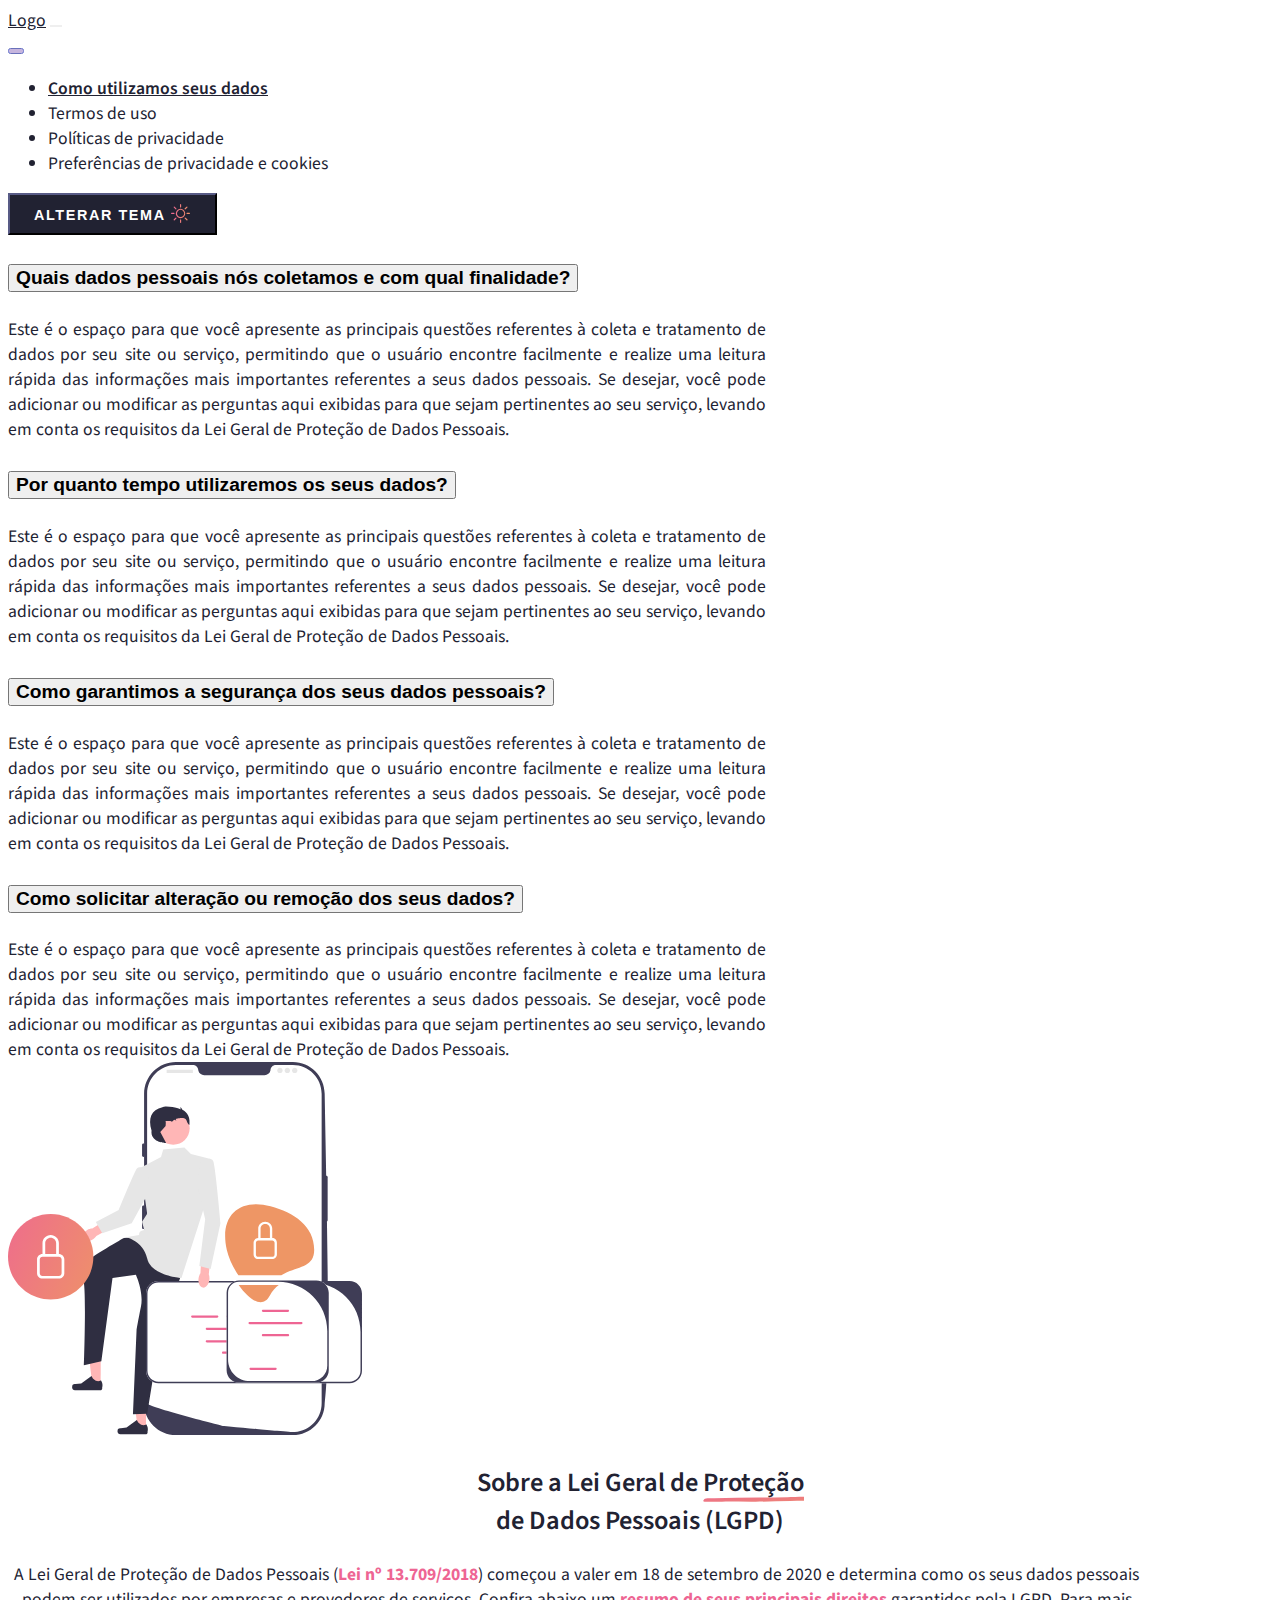
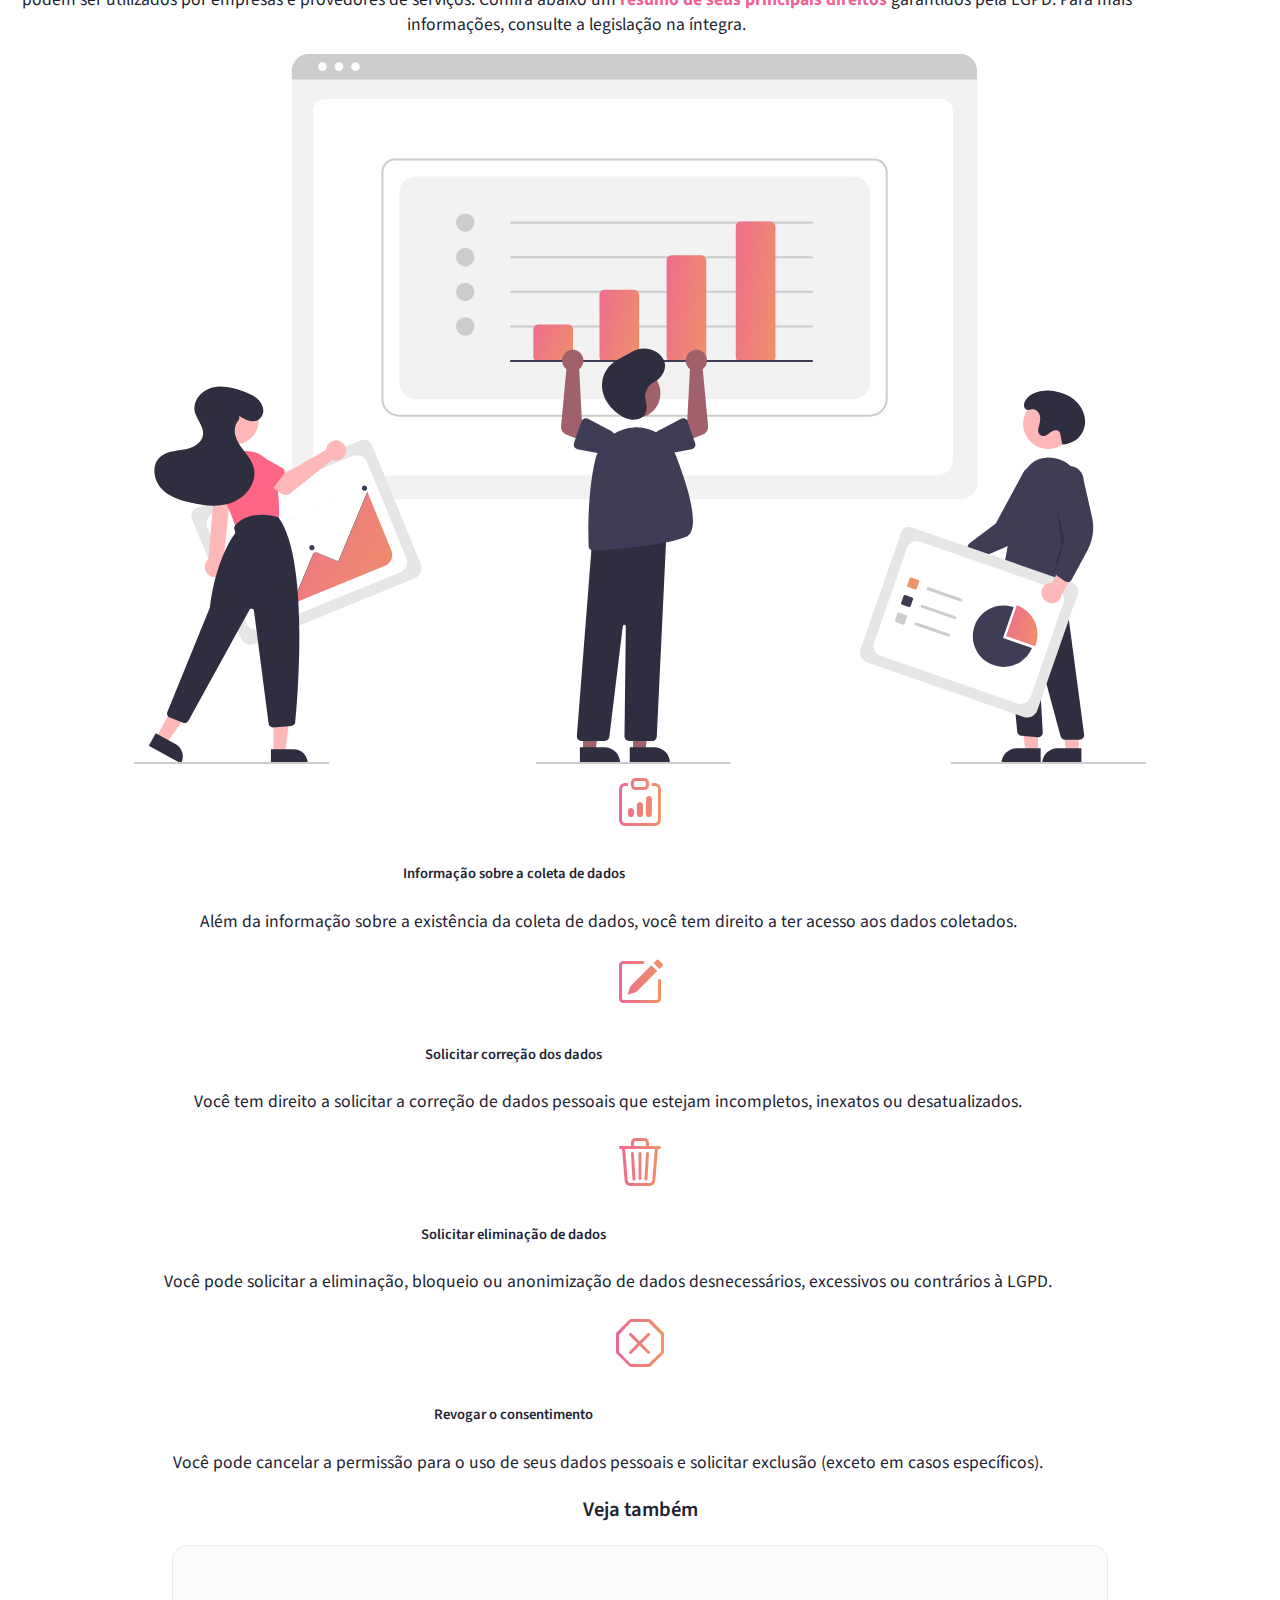
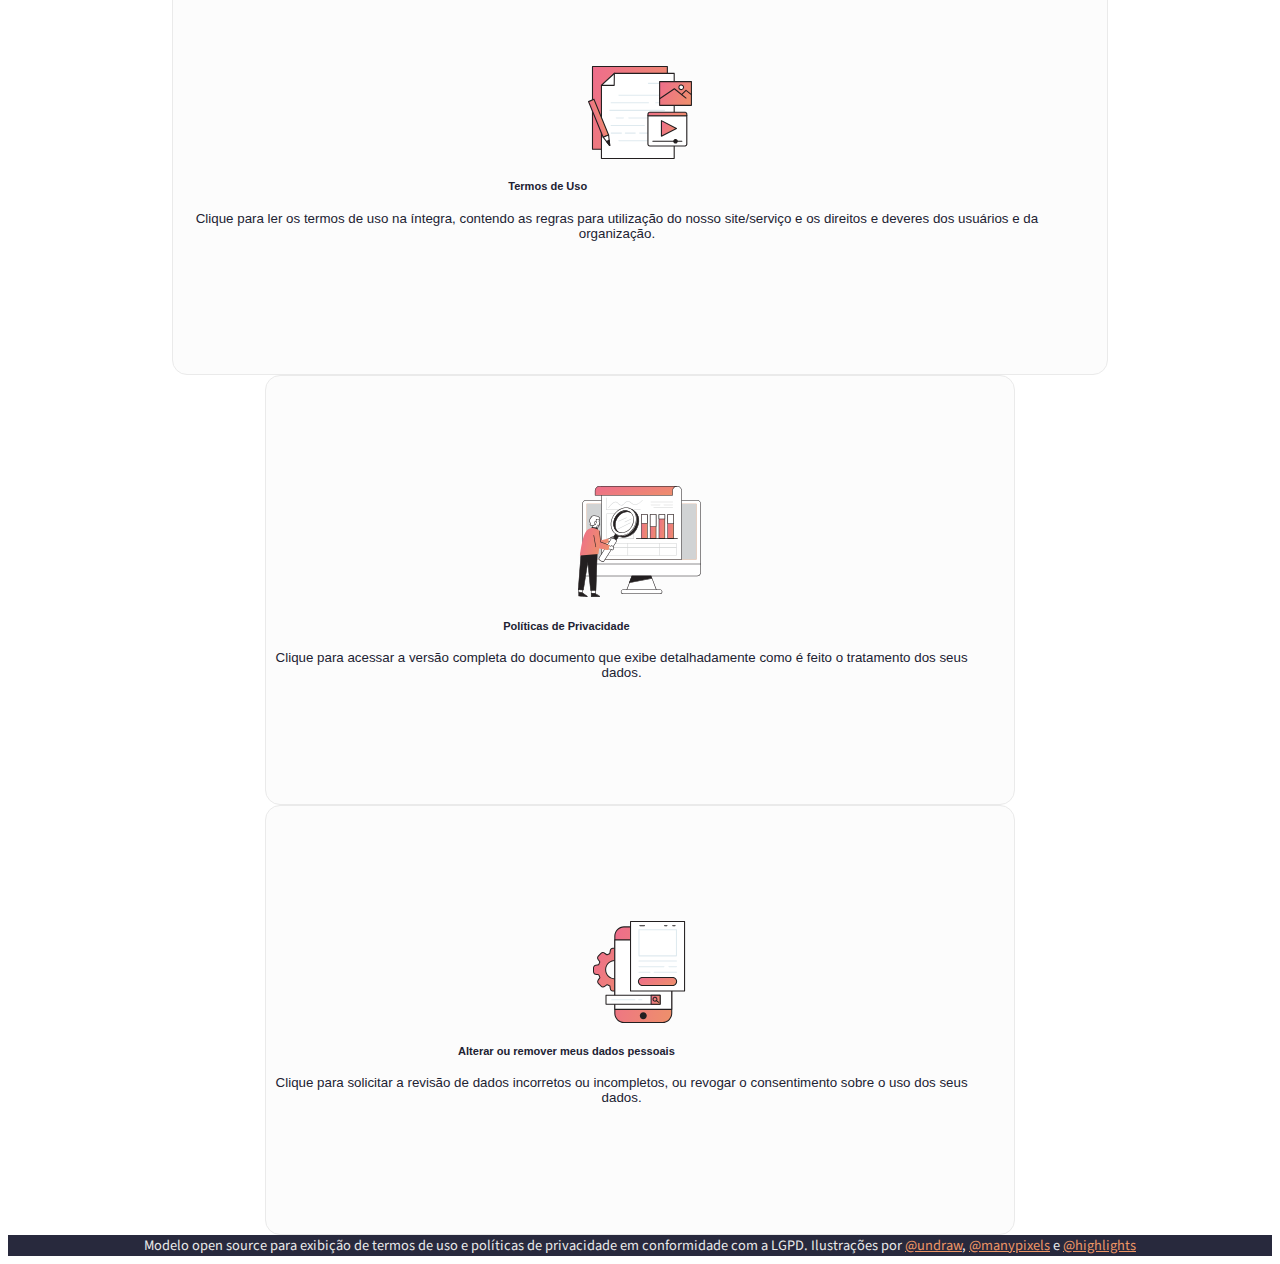
==== commit 9c9669c1: "Adicionadas páginas internas" ====
--- a/index.html
+++ b/index.html
@@ -7,7 +7,8 @@
     <title>Como utilizamos seus dados | Modelo para exibição de Termos de Uso e Políticas de Privacidade</title>
     <link href="https://cdn.jsdelivr.net/npm/bootstrap@5.2.0-beta1/dist/css/bootstrap.min.css" rel="stylesheet" integrity="sha384-0evHe/X+R7YkIZDRvuzKMRqM+OrBnVFBL6DOitfPri4tjfHxaWutUpFmBp4vmVor" crossorigin="anonymous">
     <link rel="stylesheet" href="https://cdn.jsdelivr.net/npm/bootstrap-icons@1.8.3/font/bootstrap-icons.css">
-    <link rel="stylesheet" type="text/css" href="style.css">
+    <link rel="stylesheet" type="text/css" href="css/main.css">
+    <link rel="stylesheet" type="text/css" href="css/index.css">
     <link rel="preconnect" href="https://fonts.googleapis.com">
     <link rel="preconnect" href="https://fonts.gstatic.com" crossorigin>
     <link href="https://fonts.googleapis.com/css2?family=Source+Sans+Pro:wght@400;600&display=swap" rel="stylesheet">
@@ -17,7 +18,7 @@
     <nav class="navbar navbar-expand-xl py-4">
       <div class="container d-flex justify-content-between">
         <!-- Adicione seu logotipo -->
-        <a class="navbar-brand" href="/index.html">Logo</a>
+        <a class="navbar-brand" href="index.html">Logo</a>
         <button class="navbar-toggler" type="button" data-bs-toggle="offcanvas" data-bs-target="#offcanvasNavbar" aria-controls="offcanvasNavbar" aria-expanded="false" aria-label="Toggle navigation">
           <span class="navbar-toggler-icon"></span>
         </button>
@@ -28,16 +29,16 @@
           <div class="offcanvas-body">  
             <ul class="navbar-nav me-auto mb-2 mb-lg-0">
               <li class="nav-item d-flex align-items-center">
-                <a class="nav-link active" aria-current="page" href="/index.html">Como utilizamos seus dados</a>
+                <a class="nav-link active" aria-current="page" href="index.html">Como utilizamos seus dados</a>
               </li>
               <li class="nav-item d-flex align-items-center">
-                <a class="nav-link" href="/termos.html">Termos de uso</a>
+                <a class="nav-link" href="terms.html">Termos de uso</a>
               </li>
               <li class="nav-item d-flex align-items-center">
-                <a class="nav-link" href="/politicas.html">Políticas de privacidade</a>
+                <a class="nav-link" href="privacy.html">Políticas de privacidade</a>
               </li>
               <li class="nav-item d-flex align-items-center">
-                <a class="nav-link" href="/preferencias.html">Preferências de privacidade e cookies</a>
+                <a class="nav-link" href="settings.html">Preferências de privacidade e cookies</a>
               </li>
             </ul>
             <button type="button" class="btn btn-primary d-flex align-items-center" data-toggle="button" aria-pressed="false" autocomplete="off" onclick="themeSwitch()" onkeypress="themeSwitch()">Alterar tema <i class="bi bi-brightness-high gradient-icon ps-2"></i></button>
@@ -128,21 +129,21 @@
         <h3 class="mb-5">Veja também</h3>
         <div class="row">
           <div class="col-md-4 py-4">
-              <button class="links-grid-item d-flex flex-column justify-content-center align-items-center py-3 px-3" type="button" onclick="location.href='/terms.html';" onkeypress="location.href='terms.html';">
+              <button class="links-grid-item d-flex flex-column justify-content-center align-items-center py-3 px-3" type="button" onclick="location.href='terms.html';" onkeypress="location.href='terms.html';">
                 <img src="img/terms.svg" alt="" role="presentation" class="py-3"/>
                 <h5 class="links-grid-item-title py-2">Termos de Uso</h5>
-                <p class="links-grid-item-text">Clique para ver as regras para utilização do nosso site/serviço, além dos direitos e deveres tanto do usuário quanto do provedor.</p>
+                <p class="links-grid-item-text">Clique para ler os termos de uso na íntegra, contendo as regras para utilização do nosso site/serviço e os direitos e deveres dos usuários e da organização.</p>
               </button>
           </div>
           <div class="col-md-4 py-4">
-            <button class="links-grid-item d-flex flex-column justify-content-center align-items-center py-3 px-3" type="button" onclick="location.href='/privacy.html';" onkeypress="location.href='privacy.html';">
+            <button class="links-grid-item d-flex flex-column justify-content-center align-items-center py-3 px-3" type="button" onclick="location.href='privacy.html';" onkeypress="location.href='privacy.html';">
               <img src="img/privacy.svg" alt="" role="presentation" class="py-3"/>
               <h5 class="links-grid-item-title py-2">Políticas de Privacidade</h5>
               <p class="links-grid-item-text">Clique para acessar a versão completa do documento que exibe detalhadamente como é feito o tratamento dos seus dados.</p>
             </button>
           </div>
           <div class="col-md-4 py-4">
-            <button class="links-grid-item d-flex flex-column justify-content-center align-items-center py-3 px-3" type="button" onclick="location.href='/settings.html';" onkeypress="location.href='settings.html';">
+            <button class="links-grid-item d-flex flex-column justify-content-center align-items-center py-3 px-3" type="button" onclick="location.href='settings.html';" onkeypress="location.href='settings.html';">
               <img src="img/settings.svg" alt="" role="presentation" class="py-3"/>
               <h5 class="links-grid-item-title py-2">Alterar ou remover meus dados pessoais</h5>
               <p class="links-grid-item-text">Clique para solicitar a revisão de dados incorretos ou incompletos, ou revogar o consentimento sobre o uso dos seus dados.</p>
@@ -157,6 +158,6 @@
       </div>
       </footer>
     <script src="https://cdn.jsdelivr.net/npm/bootstrap@5.2.0-beta1/dist/js/bootstrap.bundle.min.js" integrity="sha384-pprn3073KE6tl6bjs2QrFaJGz5/SUsLqktiwsUTF55Jfv3qYSDhgCecCxMW52nD2" crossorigin="anonymous"></script>
-    <script src="scripts.js"></script>
+    <script src="js/darkmode.js"></script>
   </body>
 </html>
--- a/css/main.css
+++ b/css/main.css
@@ -0,0 +1,245 @@
+:root {
+    --body-bg: #FFFFFF;
+    --body-bg-two: #FCFCFC;
+    --body-bg-three: #EAEAEA;
+    --button-bg: #212232;
+    --footer-bg: #28293D;
+    --body-color: #212232;
+    --body-color-two: #FCFCFC;
+    --body-color-three: #EAEAEA;
+    --button-color: #FFFFFF;
+    --footer-color: #EAEAEA;
+    --svg-filter: invert(10%) sepia(29%) saturate(794%) hue-rotate(197deg) brightness(91%) contrast(90%);
+    /* Altere as cores do bloco abaixo para combinar com a identidade visual do seu site */
+    --primary-accent: #EE6593;
+    --secondary-accent: #EE9665;
+    --secondary-accent-light: #ee95650a;
+    --main-outline: rgba(241, 169, 129, 0.8);
+    --side-outline: rgba(238,101,147, 0.8);
+    /* ------- */
+}
+
+.dark-mode:root {
+    --body-bg: #212232;
+    --body-bg-two: #28293D;
+    --body-bg-three: #393A57;
+    --body-color: #FFFFFF;
+    --svg-filter: invert(99%) sepia(6%) saturate(1%) hue-rotate(3deg) brightness(105%) contrast(100%);
+}
+
+body {
+    font-family: 'Source Sans Pro', sans-serif;
+    font-size: 1.1rem;
+    background-color: var(--body-bg);
+    color: var(--body-color);
+    display: grid;
+    grid-template-rows: 1fr auto;
+    min-height: 100vh;
+}
+
+h1, h2, h2 *, h3, h4, h5, h6 {
+    font-weight: 600;
+}
+
+::selection {
+    background: var(--secondary-accent);
+    color: var(--body-bg);
+}
+
+strong {
+    color: var(--primary-accent);
+}
+
+.nav-item a {
+    color: var(--body-color);
+    font-weight: 400;
+    text-decoration: none;
+}
+
+.nav-item a:hover {
+    color: var(--secondary-accent);
+    text-decoration: underline;
+    transition: all 0.2s linear;
+}
+
+.nav-item a:focus {
+    color: var(--secondary-accent);
+    text-decoration: underline;
+    outline: none;
+}
+
+.nav-item a:focus-visible {
+    outline: 2px solid var(--main-outline);
+}
+
+.nav-item a.active {
+    color: var(--body-color) !important;
+    font-weight: 600;
+    text-decoration: underline;
+}
+
+a.navbar-brand:focus {
+    outline: none;
+}
+
+a.navbar-brand:focus {
+    outline: 2px solid var(--main-outline);
+}
+
+main a {
+    color: var(--body-color);
+    font-weight: 600;
+    text-decoration: underline;
+}
+
+main a:hover {
+    color: var(--secondary-accent);
+    transition: all 0.2s linear;
+}
+
+main a:focus {
+    color: var(--secondary-accent);
+    outline: none;
+}
+
+main a:focus-visible {
+    outline: 2px solid var(--main-outline);
+}
+
+#main-content:focus {
+    outline: none;
+}
+
+#main-content:focus-visible {
+    outline: 2px solid var(--main-outline);
+}
+
+footer a {
+    color: var(--secondary-accent);
+    text-decoration: underline;
+}
+
+footer a:hover {
+    color: var(--primary-accent);
+    transition: all 0.2s linear;
+}
+
+footer a:focus {
+    color: var(--primary-accent);
+    outline: none;
+}
+
+footer a:focus-visible {
+    outline: 2px solid var(--side-outline);
+}
+
+a.skip-content {
+    left: -999px;
+    position: absolute;
+    top: auto;
+    width: 1px;
+    height: 1px;
+    overflow: hidden;
+    z-index: -999;
+}
+
+a.skip-content:focus, a.skip-content:active {
+    width: 100%;
+    color: var(--body-color-two);
+    background-color: var(--primary-accent);
+    text-align: center;
+    text-decoration: underline;
+    left: auto;
+    top: auto;
+    height: auto;
+    overflow: auto;
+    text-align: center;
+    z-index: 999;
+    outline: 2px solid var(--main-outline);
+}
+
+.offcanvas {
+    background-color: var(--body-bg);
+}
+
+.navbar-toggler {
+    border: none;
+}
+
+.navbar-toggler-icon, .accordion-button::after, .btn-close {
+    filter: var(--svg-filter);
+}
+
+.navbar-toggler:focus, .navbar-toggler:active, .navbar-toggler-icon:focus, button:focus {
+    box-shadow: none !important;
+    outline: none;
+}
+
+.navbar-toggler:focus-visible, .navbar-toggler-icon:focus-visible, button:focus-visible {
+    box-shadow: 0 0 0 0.25rem var(--main-outline) !important;
+    outline: 2px solid var(--main-outline);
+}
+
+.navbar-brand {
+    color: var(--body-color);
+}
+
+button.btn-primary {
+    color: var(--button-color);
+    background-color: var(--button-bg);
+    border-color: var(--body-color);
+    border-width: 2px;
+    text-transform: uppercase;
+    letter-spacing: 0.1rem;
+    font-size: 0.9rem;
+    font-weight: 600;
+    padding: .5rem 1.5rem;
+}
+
+button.btn-primary:hover, button.btn-primary:focus {
+    color: var(--button-bg);
+    background-color: var(--button-color);
+    border-color: var(--button-bg);
+    transition: all 0.2s linear;
+}
+
+i.gradient-icon {
+    background:-moz-linear-gradient(left, var(--primary-accent) 0%, var(--secondary-accent) 100%); 
+    background: -webkit-linear-gradient(left, var(--primary-accent) 0%, var(--secondary-accent) 100%); 
+    background: linear-gradient(to right, var(--primary-accent) 0%, var(--secondary-accent) 100%);
+    -webkit-background-clip: text;
+    -moz-background-clip: text;
+    background-clip: text;
+   -webkit-text-fill-color:transparent;
+}
+
+i.solid-icon {
+    color: var(--primary-accent);
+}
+
+nav button i {
+    font-size: 1.2rem;
+}
+
+.form-control {
+    background-color: var(--body-bg);
+    border: 1px solid var(--body-bg-three);
+    transition: none !important;
+}
+
+.form-control:hover {
+    border: 1px solid var(--primary-accent);
+    transition: all 0.5 linear;
+}
+
+.form-control:focus {
+    border-color: var(--secondary-accent);
+    box-shadow: 0 0 0 0.2rem var(--main-outline);
+}
+
+footer {
+    background-color: var(--footer-bg);
+    color: var(--footer-color);
+    font-size: 0.9rem;
+    text-align: center;
+}--- a/css/index.css
+++ b/css/index.css
@@ -0,0 +1,123 @@
+.header-info {
+    width: 60%;
+}
+
+.header-info .accordion {
+    width: 100%;
+}
+
+.header-img {
+    width: 40%;
+}
+
+.header-img img {
+    width: 70%; 
+}
+
+.accordion {
+    --bs-accordion-color: var(--body-color);
+    --bs-accordion-bg: var(--body-bg);
+    --bs-accordion-active-color: var(--body-color);
+    --bs-accordion-active-bg: var(--body-bg);
+    --bs-accordion-btn-color: var(--body-color);
+    --bs-accordion-btn-icon: url("data:image/svg+xml,<svg viewBox='0 0 16 16' fill='%23333' xmlns='http://www.w3.org/2000/svg'><path fill-rule='evenodd' d='M8 4a.5.5 0 0 1 .5.5v3h3a.5.5 0 0 1 0 1h-3v3a.5.5 0 0 1-1 0v-3h-3a.5.5 0 0 1 0-1h3v-3A.5.5 0 0 1 8 4z' clip-rule='evenodd'/></svg>");
+    --bs-accordion-btn-active-icon: url("data:image/svg+xml,<svg viewBox='0 0 16 16' fill='%23333' xmlns='http://www.w3.org/2000/svg'><path fill-rule='evenodd' d='M4 8a.5.5 0 0 1 .5-.5h7a.5.5 0 0 1 0 1h-7A.5.5 0 0 1 4 8z' clip-rule='evenodd'/></svg>");
+    --bs-accordion-border-width: 0px;
+    --bs-accordion-transition: 0;
+}
+
+.accordion-button {
+    font-size: 1.2rem;
+}
+.accordion-body {
+    text-align: justify;
+}
+
+.about {
+    text-align: center;
+}
+
+.line {
+    display: inline-block;
+    background-image: url("../img/line.svg");
+    background-position: 0 100%;
+    background-size: 200px;
+    background-repeat: no-repeat;
+}
+
+.about-text {
+    width: 90%;
+}
+
+.about-img img {
+    width: 80%;
+}
+
+.info-grid-item i {
+    font-size: 3rem;
+}
+
+.info-grid-item {
+    text-align: center;
+}
+
+.info-grid-item-title {
+    width: 80%;
+}
+
+.info-grid-item-text {
+    width: 95%;
+}
+
+.links-grid {
+    text-align: center;
+}
+
+.links-grid-item {
+    background-color: var(--body-bg-two);
+    color: var(--body-color);
+    border: 1px solid var(--body-bg-three);
+    border-radius: 15px;
+}
+
+.links-grid-item:hover, .links-grid-item:focus {
+    background-color: var(--secondary-accent-light);
+    border: 1px solid var(--secondary-accent);
+    transition: all 0.2s linear;
+}
+
+.links-grid-item-title {
+    width: 80%;
+}
+
+.links-grid-item-text {
+    width: 95%;
+}
+
+@media (max-width: 991.98px) { 
+    .header-info {
+        width: 100%;
+    }
+    
+    .header-img {
+       width: 100%;
+    }
+
+    .header-img img {
+        width: 50%; 
+    }
+
+    .about-title {
+        width: 100%;
+    }
+
+    .about-info {
+        width: 100%;
+    }
+}
+
+@media (min-width: 768px) { 
+    .links-grid-item {
+        min-height: 430px;
+    }
+}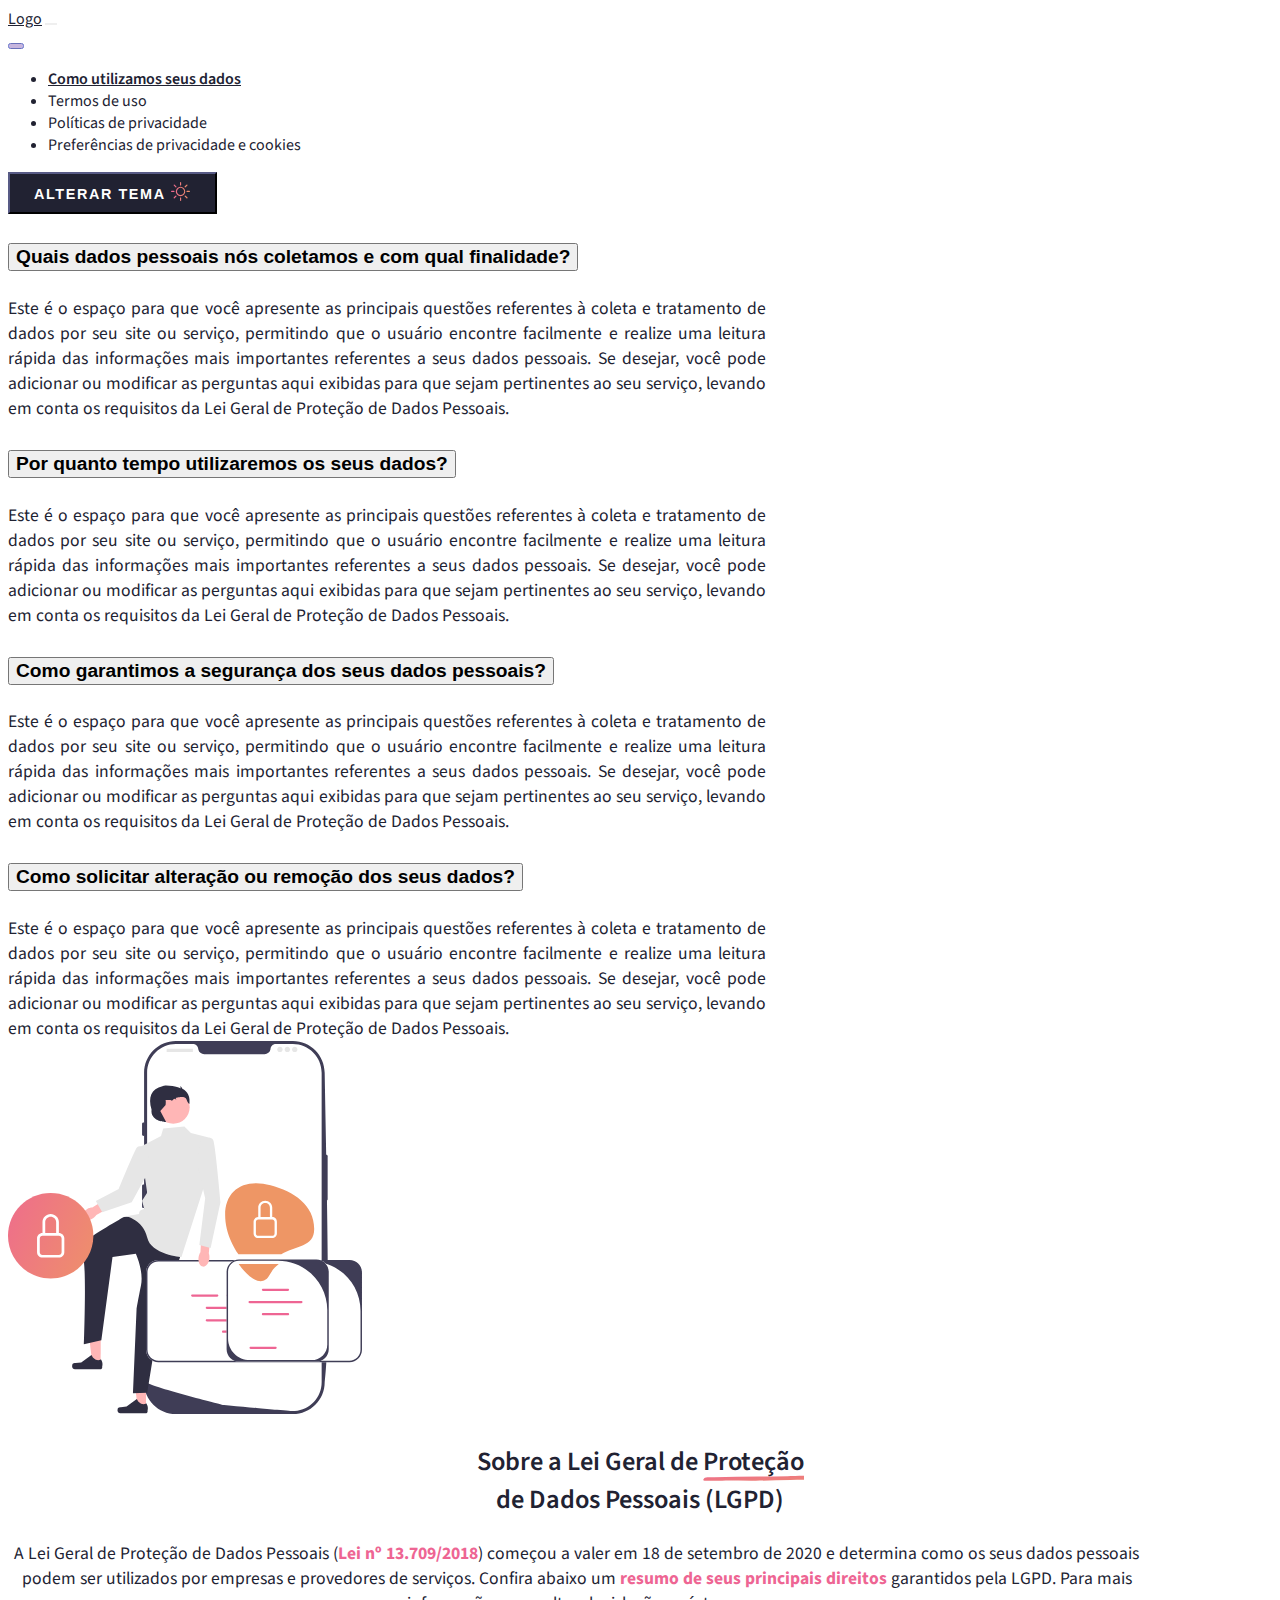
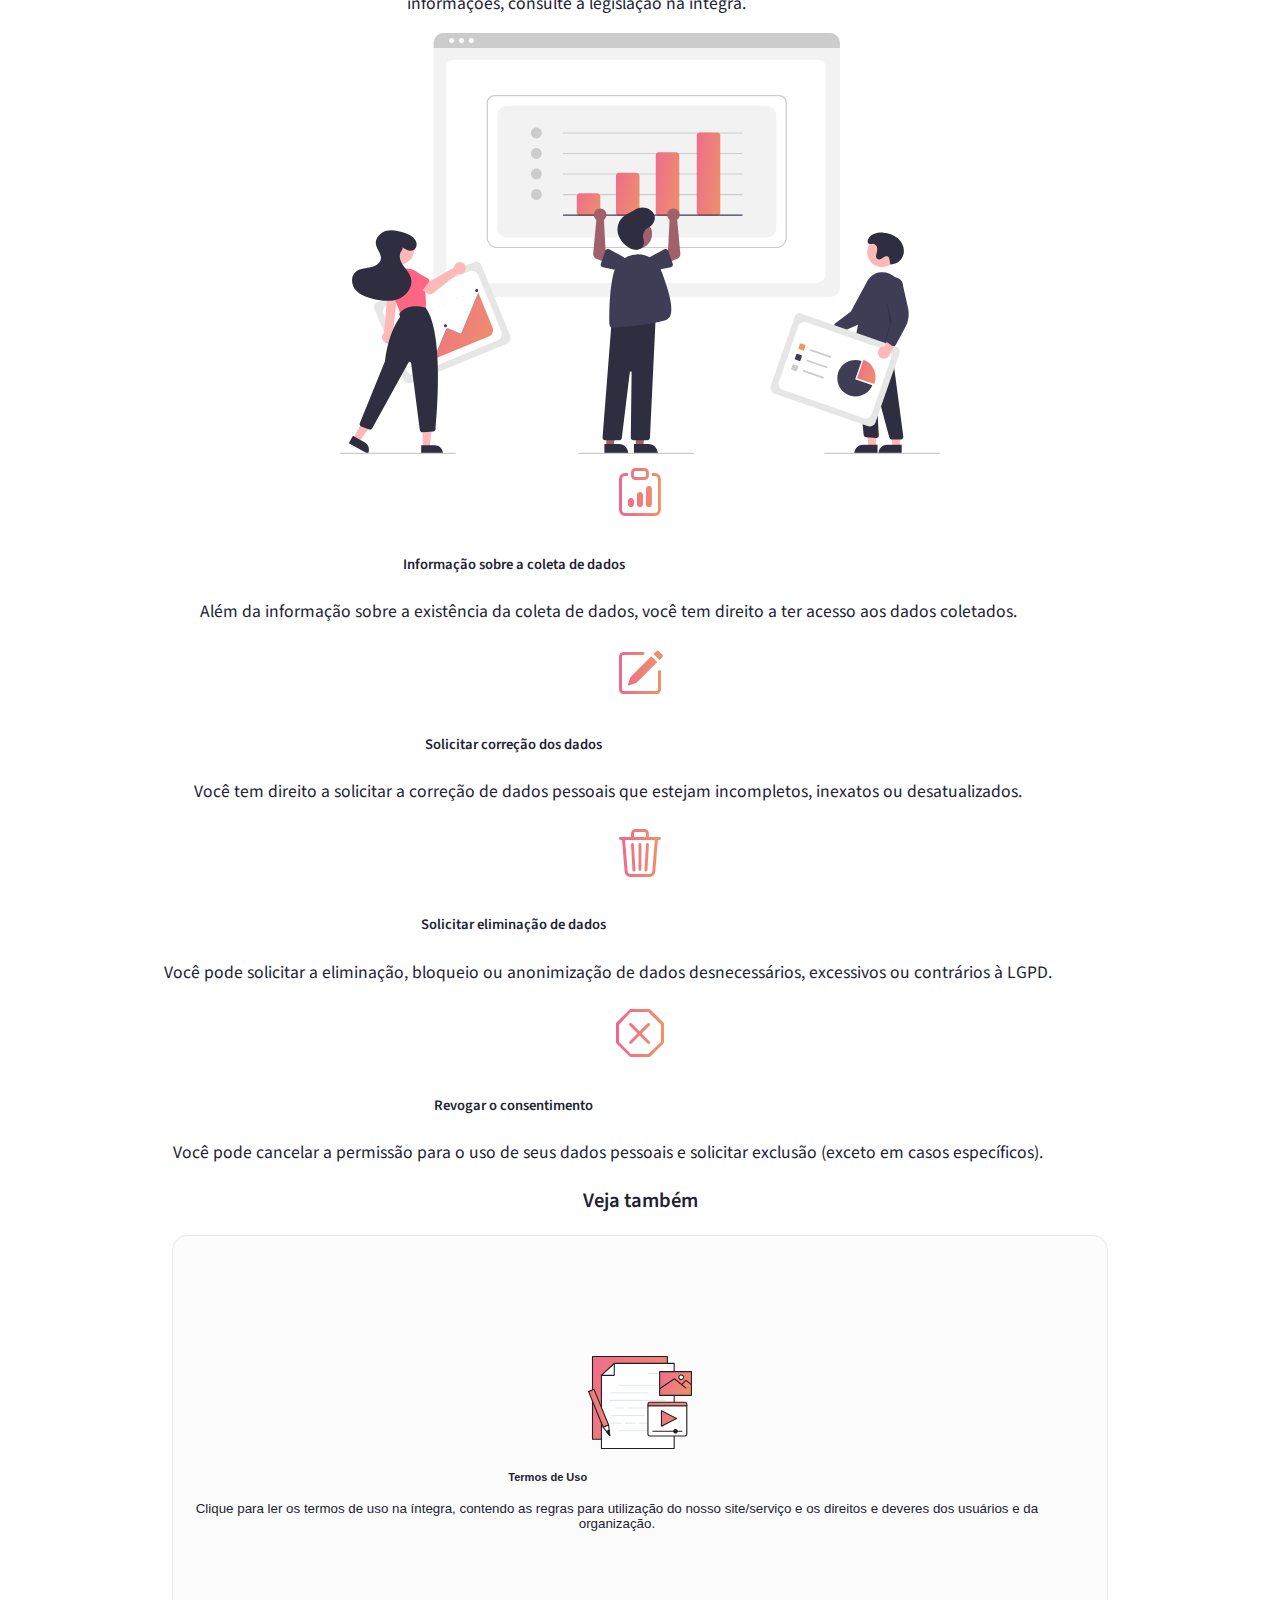
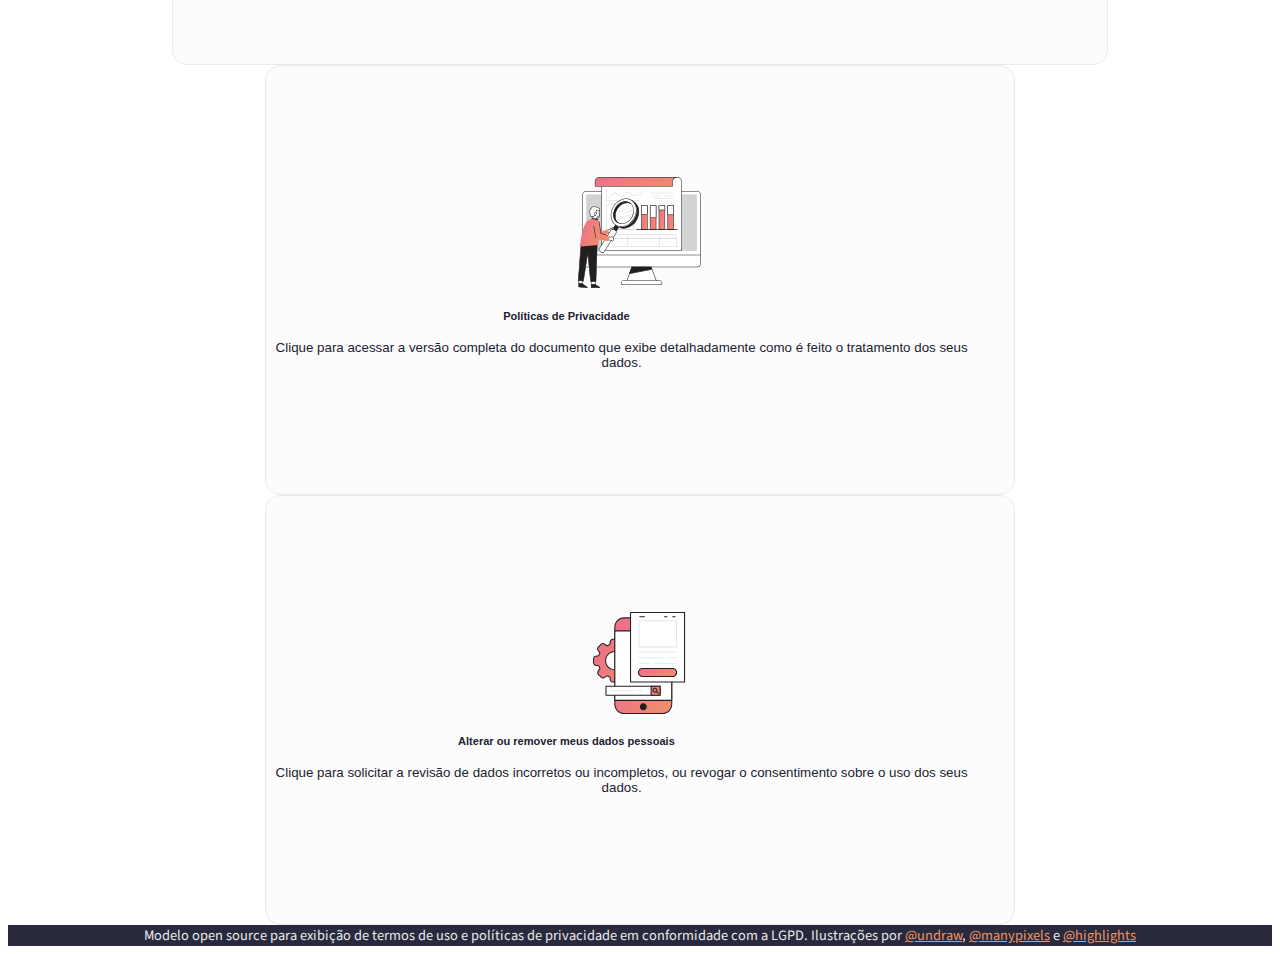
==== commit 3539814a: "Correção no tamanho de imagens, textos e espaçamentos" ====
--- a/index.html
+++ b/index.html
@@ -127,7 +127,7 @@
       </section>
       <section class="container links-grid py-4">
         <h3 class="mb-5">Veja também</h3>
-        <div class="row">
+        <div class="row d-flex justify-content-center">
           <div class="col-md-4 py-4">
               <button class="links-grid-item d-flex flex-column justify-content-center align-items-center py-3 px-3" type="button" onclick="location.href='terms.html';" onkeypress="location.href='terms.html';">
                 <img src="img/terms.svg" alt="" role="presentation" class="py-3"/>
--- a/css/main.css
+++ b/css/main.css
@@ -162,6 +162,10 @@
     background-color: var(--body-bg);
 }
 
+.navbar {
+    font-size: 1rem;
+}
+
 .navbar-toggler {
     border: none;
 }
@@ -182,6 +186,10 @@
 
 .navbar-brand {
     color: var(--body-color);
+}
+
+.navbar-brand img {
+    max-width: 120px;
 }
 
 button.btn-primary {
--- a/css/index.css
+++ b/css/index.css
@@ -51,6 +51,7 @@
 
 .about-img img {
     width: 80%;
+    max-width: 600px;
 }
 
 .info-grid-item i {
@@ -94,6 +95,10 @@
     width: 95%;
 }
 
+.links-grid-item img {
+    max-height: 160px; 
+}
+
 @media (max-width: 991.98px) { 
     .header-info {
         width: 100%;
